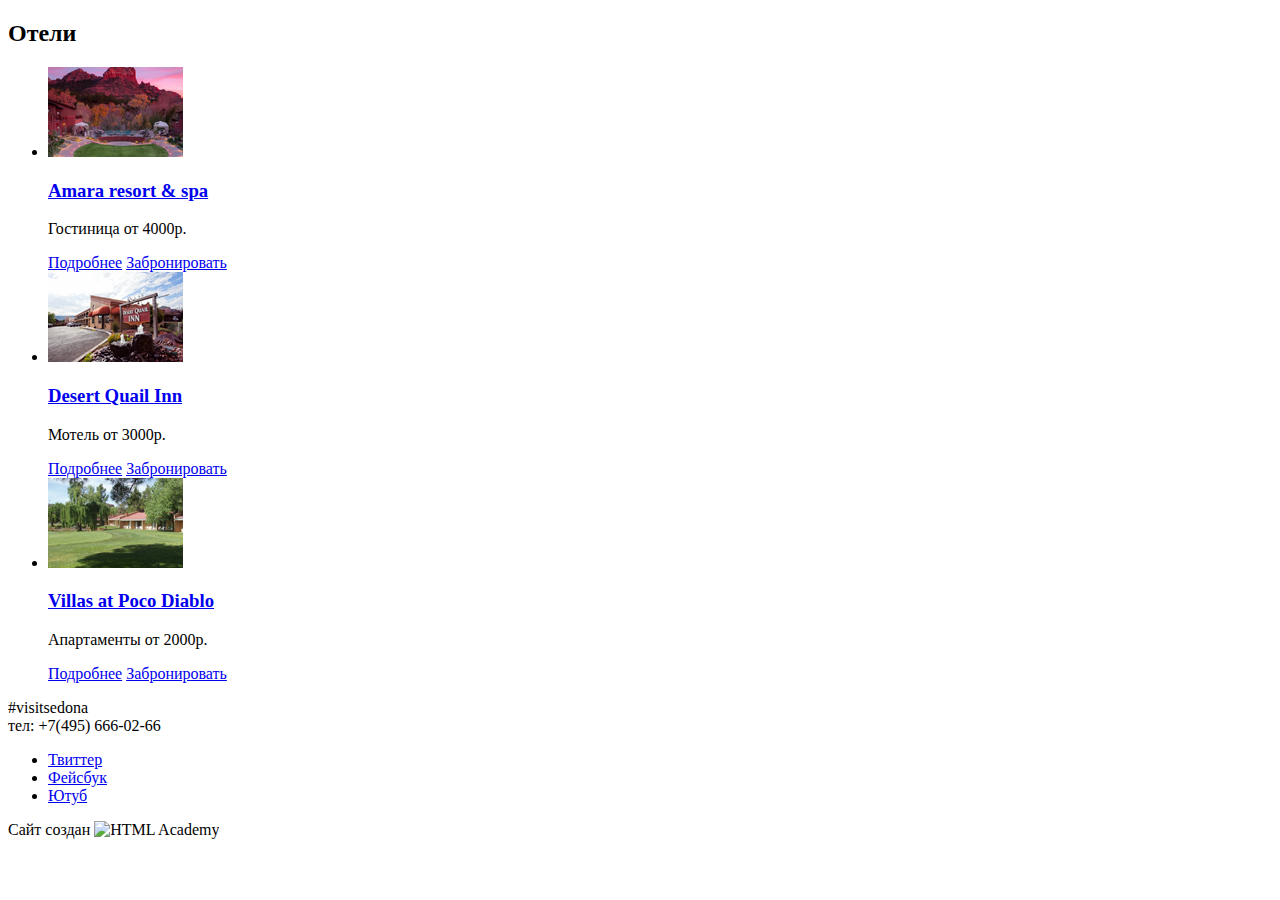
==== inner.html @ cbd48851 "Исправления" ====
<!DOCTYPE html>
<html lang="ru">
  <head>
    <meta charset="utf-8">
    <title>HTML Academy: Седона</title>
  </head>
  <body>
  <main>
   <section>
    <h2>Отели</h2>
    <ul>
     <li>
      <img src="img/amara-hotel.png" width="135" height="90" alt="Amara resort & spa">
      <h3><a href="#">Amara resort & spa</a></h3>
      <p>Гостиница от 4000<span>р.</span></p>
      <a href="#">Подробнее</a>
      <a href="#">Забронировать</a>
     </li>
     <li>
      <img src="img/desert-hotel.png" width="135" height="90" alt="Desert Quail Inn">
      <h3><a href="#">Desert Quail Inn</a></h3>
      <p>Мотель от 3000<span>р.</span></p>
      <a href="#">Подробнее</a>
      <a href="#">Забронировать</a>
     </li>
     <li>
      <img src="img/villas-hotel.png" width="135" height="90" alt="Villas at Poco Diablo">
      <h3><a href="#">Villas at Poco Diablo</a></h3>
      <p>Апартаменты от 2000<span>р.</span></p>
      <a href="#">Подробнее</a>
      <a href="#">Забронировать</a>
     </li>
    </ul>
   </section>
  </main>
  <footer>
  <section>
    <p>#visitsedona<br>
    тел: +7(495) 666-02-66
    </p>
   <ul>
    <li><a href="#">Твиттер</a></li>
    <li><a href="#">Фейсбук</a></li>
    <li><a href="#">Ютуб</a></li>
   </ul>
    <p>Сайт создан
    <a>
      <img src="img/svg-sedona/logo-htmlacademy.svg" width="115" height="41" alt="HTML Academy">
    </a>
    </p>
   </section>
 </footer>
 </body>
 </html>
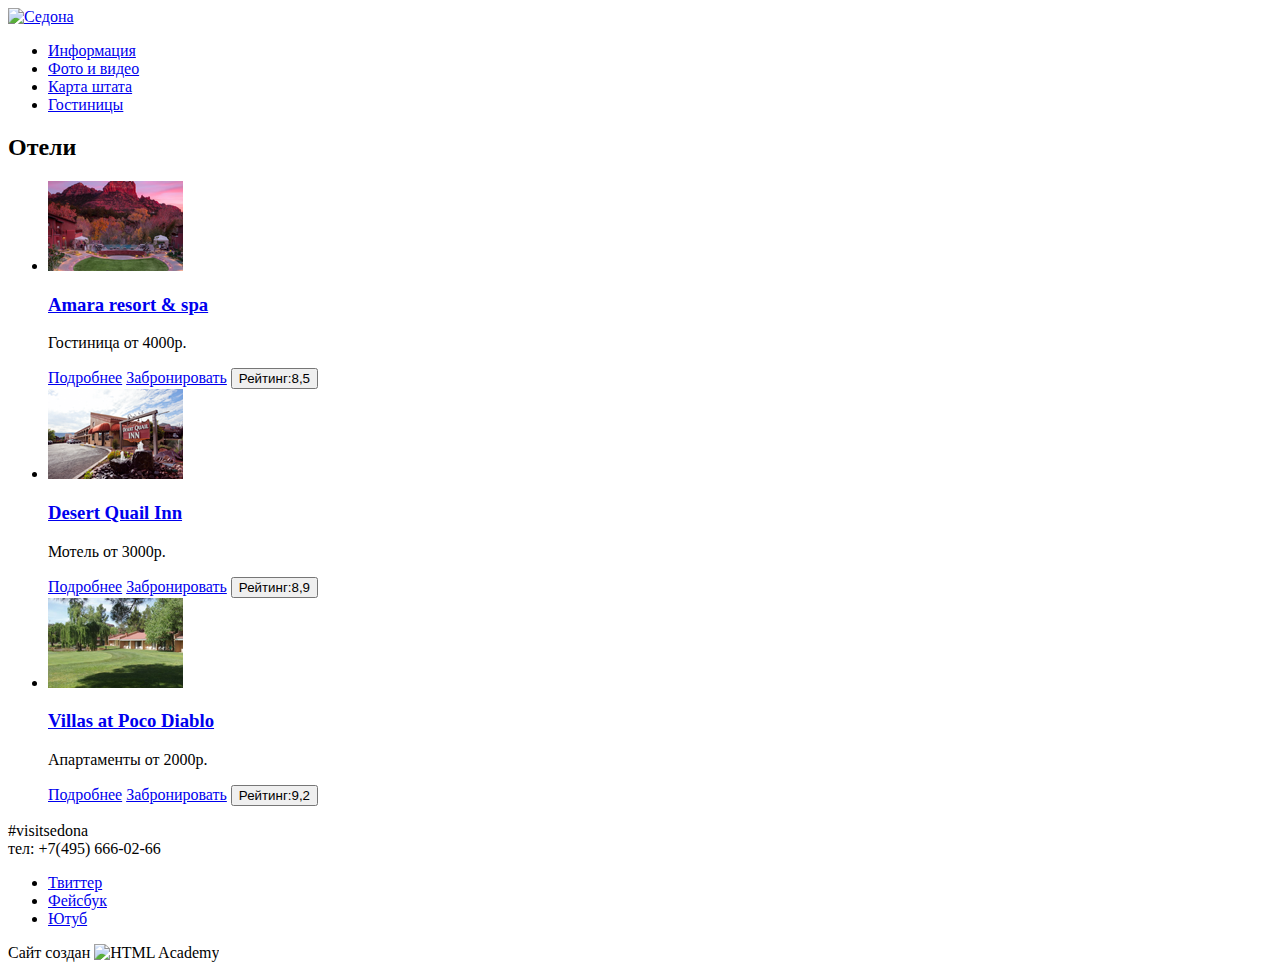
==== commit 99b84483: "Доступность и формы" ====
--- a/inner.html
+++ b/inner.html
@@ -5,50 +5,66 @@
     <title>HTML Academy: Седона</title>
   </head>
   <body>
+    <header class="main-header">
+     <nav class="main-nav">
+      <a class="logo" href="#">
+       <img src="img/svg-sedona/logo-sedona.svg" width="138" height="70" alt="Седона">
+      </a>
+      <ul class="site-navigation">
+        <li class="site-navigation-item"><a href="info.html">Информация</a></li>
+        <li class="site-navigation-item"><a href="photos.html">Фото и видео</a></li>
+        <li class="site-navigation-item"><a href="map.html">Карта штата</a></li>
+        <li class="site-navigation-item"><a href="hotels.html">Гостиницы</a></li>
+      </ul>
+     </nav>
+    </header>
   <main>
    <section>
-    <h2>Отели</h2>
+    <h2 class="visually-hidden">Отели</h2>
     <ul>
      <li>
       <img src="img/amara-hotel.png" width="135" height="90" alt="Amara resort & spa">
-      <h3><a href="#">Amara resort & spa</a></h3>
+      <h3><a href="info.html">Amara resort & spa</a></h3>
       <p>Гостиница от 4000<span>р.</span></p>
-      <a href="#">Подробнее</a>
-      <a href="#">Забронировать</a>
+      <a href="info.html">Подробнее</a>
+      <a href="info.html">Забронировать</a>
+      <button type="button">Рейтинг:8,5</button>
      </li>
      <li>
       <img src="img/desert-hotel.png" width="135" height="90" alt="Desert Quail Inn">
-      <h3><a href="#">Desert Quail Inn</a></h3>
+      <h3><a href="info.html">Desert Quail Inn</a></h3>
       <p>Мотель от 3000<span>р.</span></p>
-      <a href="#">Подробнее</a>
-      <a href="#">Забронировать</a>
+      <a href="info.html">Подробнее</a>
+      <a href="info.html">Забронировать</a>
+      <button type="button">Рейтинг:8,9</button>
      </li>
      <li>
       <img src="img/villas-hotel.png" width="135" height="90" alt="Villas at Poco Diablo">
-      <h3><a href="#">Villas at Poco Diablo</a></h3>
+      <h3><a href="info.html">Villas at Poco Diablo</a></h3>
       <p>Апартаменты от 2000<span>р.</span></p>
-      <a href="#">Подробнее</a>
-      <a href="#">Забронировать</a>
+      <a href="info.html">Подробнее</a>
+      <a href="info.html">Забронировать</a>
+      <button type="button">Рейтинг:9,2</button>
      </li>
     </ul>
    </section>
   </main>
-  <footer>
-  <section>
-    <p>#visitsedona<br>
-    тел: +7(495) 666-02-66
-    </p>
-   <ul>
-    <li><a href="#">Твиттер</a></li>
-    <li><a href="#">Фейсбук</a></li>
-    <li><a href="#">Ютуб</a></li>
-   </ul>
-    <p>Сайт создан
-    <a>
-      <img src="img/svg-sedona/logo-htmlacademy.svg" width="115" height="41" alt="HTML Academy">
-    </a>
-    </p>
-   </section>
- </footer>
+  <footer class="main-footer">
+    <section class="main-info">
+      <p class="contacts">#visitsedona<br>
+      тел: +7(495) 666-02-66
+      </p>
+     <ul class="social-list">
+       <li class="social-list-item"><a href="#">Твиттер</a></li>
+       <li class="social-list-item"><a href="#">Фейсбук</a></li>
+       <li class="social-list-item"><a href="#">Ютуб</a></li>
+     </ul>
+     <p>Сайт создан
+       <a class="logo">
+         <img src="img/svg-sedona/logo-htmlacademy.svg" width="115" height="41" alt="HTML Academy">
+       </a>
+     </p>
+    </section>
+  </footer>
  </body>
- </html>
+</html>
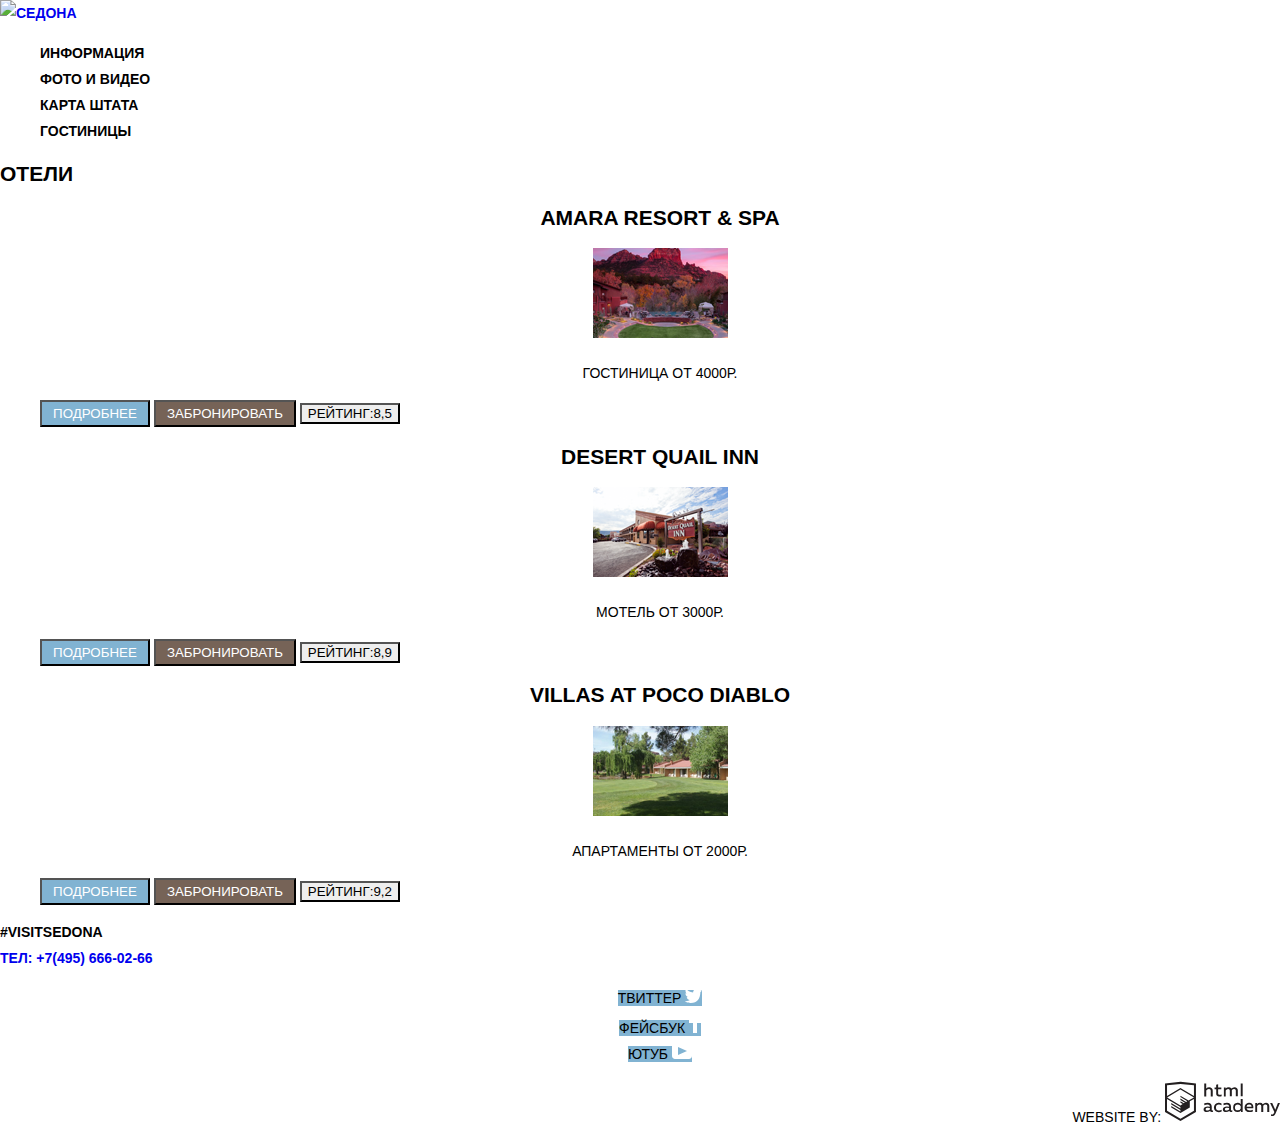
==== commit e10cc180: "Базовая стилизация" ====
--- a/inner.html
+++ b/inner.html
@@ -3,11 +3,14 @@
   <head>
     <meta charset="utf-8">
     <title>HTML Academy: Седона</title>
+    <link rel="stylesheet" href="https://fonts.google.com/specimen/PT+Sans?query=pt+sans+">
+    <link href="normalize.css" rel="stylesheet">
+    <link href="style.css" rel="stylesheet">
   </head>
-  <body>
+  <body class="page-body inner-page">
     <header class="main-header">
-     <nav class="main-nav">
-      <a class="logo" href="#">
+     <nav class="main-navigation">
+      <a class="main-header-logo" href="#">
        <img src="img/svg-sedona/logo-sedona.svg" width="138" height="70" alt="Седона">
       </a>
       <ul class="site-navigation">
@@ -19,49 +22,84 @@
      </nav>
     </header>
   <main>
-   <section>
-    <h2 class="visually-hidden">Отели</h2>
-    <ul>
-     <li>
-      <img src="img/amara-hotel.png" width="135" height="90" alt="Amara resort & spa">
-      <h3><a href="info.html">Amara resort & spa</a></h3>
-      <p>Гостиница от 4000<span>р.</span></p>
-      <a href="info.html">Подробнее</a>
-      <a href="info.html">Забронировать</a>
-      <button type="button">Рейтинг:8,5</button>
-     </li>
-     <li>
-      <img src="img/desert-hotel.png" width="135" height="90" alt="Desert Quail Inn">
-      <h3><a href="info.html">Desert Quail Inn</a></h3>
-      <p>Мотель от 3000<span>р.</span></p>
-      <a href="info.html">Подробнее</a>
-      <a href="info.html">Забронировать</a>
-      <button type="button">Рейтинг:8,9</button>
-     </li>
-     <li>
-      <img src="img/villas-hotel.png" width="135" height="90" alt="Villas at Poco Diablo">
-      <h3><a href="info.html">Villas at Poco Diablo</a></h3>
-      <p>Апартаменты от 2000<span>р.</span></p>
-      <a href="info.html">Подробнее</a>
-      <a href="info.html">Забронировать</a>
-      <button type="button">Рейтинг:9,2</button>
-     </li>
-    </ul>
-   </section>
+    <section class="hotel">
+      <h2 class="visually-hidden">Отели</h2>
+       <ul class="hotel-list">
+      <li class="hotel-item">
+       <a href="info.html">
+       <h3>
+         <span class="hotel-name">Amara resort & spa</span>
+       </h3>
+        <p class="hotel-item-image">
+         <img src="img/amara-hotel.png" width="135" height="90" alt="Amara resort & spa">
+        </p>
+       </a>
+       <p class="hotel-item-price">Гостиница от 4000<span>р.</span></p>
+        <button class="button-blue" type="button">Подробнее</button>
+        <button class="button-brown" type="button">Забронировать</button>
+        <button class="button-rating" type="button">Рейтинг:8,5</button>
+      </li>
+      <li class="hotel-item">
+       <a href="info.html">
+       <h3>
+         <span class="hotel-name">Desert Quail Inn</span>
+       </h3>
+         <p class="hotel-item-image">
+         <img src="img/desert-hotel.png" width="135" height="90" alt="Desert Quail Inn">
+       </p>
+       </a>
+       <p class="hotel-item-price">Мотель от 3000<span>р.</span></p>
+        <button class="button-blue" type="button">Подробнее</button>
+        <button class="button-brown" type="button">Забронировать</button>
+        <button class="button-rating" type="button">Рейтинг:8,9</button>
+      </li>
+      <li class="hotel-item">
+        <a href="info.html">
+          <h3>
+           <span class="hotel-name">Villas at Poco Diablo</span>
+          </h3>
+         <p class="hotel-item-image">
+       <img src="img/villas-hotel.png" width="135" height="90" alt="Villas at Poco Diablo">
+       </p>
+       </a>
+       <p class="hotel-item-price">Апартаменты от 2000<span>р.</span></p>
+        <button class="button-blue" type="button">Подробнее</button>
+        <button class="button-brown" type="button">Забронировать</button>
+        <button class="button-rating" type="button">Рейтинг:9,2</button>
+      </li>
+     </ul>
+    </section>
   </main>
   <footer class="main-footer">
     <section class="main-info">
       <p class="contacts">#visitsedona<br>
-      тел: +7(495) 666-02-66
-      </p>
-     <ul class="social-list">
-       <li class="social-list-item"><a href="#">Твиттер</a></li>
-       <li class="social-list-item"><a href="#">Фейсбук</a></li>
-       <li class="social-list-item"><a href="#">Ютуб</a></li>
+      <a href="tel:+74956660266">тел: +7(495) 666-02-66</a>
+    </p>
+    <section class="footer-social">
+     <ul>
+       <li>
+         <a class="social-button" href="#">
+         <span class="visually-hidden">Твиттер</span>
+          <svg class="icon" xmlns="http://www.w3.org/2000/svg" xmlns:xlink="http://www.w3.org/1999/xlink" width="17" height="15" viewBox="0 0 17 15"><path fill="#FFF" d="M10.95.144c1.685-.496 2.984.27 3.577 1.179.673-.231 1.331-.481 2.011-.708a2.345 2.345 0 0 1-.857 1.768c.685.17 1.304-.491 1.304-.491-.169 1-1.006 1.788-1.563 2.024-.231 6.75-3.175 11.217-10.077 11.082h-.446c-.41 0-4.164-.46-4.898-1.887 2.271.196 3.893-.422 4.693-1.177-.96-.3-2.679-.477-2.979-2.95.349.106.564.228 1.19.119C1.705 8.247.374 7.53.448 5.33c.285.328 1.067.536 1.34.472C1.085 5.561-.182 2.442.894.85c1.818 1.854 3.735 3.606 7.152 3.773C8.254 2.33 9.183.793 10.95.144z"/></svg>
+         </a>
+       </li>
+       <li>
+         <a class="social-button" href="#">
+         <span class="visually-hidden">Фейсбук</span>
+          <svg class="icon" xmlns="http://www.w3.org/2000/svg" width="12" height="22" viewBox="0 0 12 22"><path fill="#FFF" d="M12 4V0H8a4 4 0 0 0-4 4v4H0v4h4v10h4V12h4V8H8V4h4z"/></svg>
+         </a>
+       </li>
+       <li>
+         <a class="social-button" href="#">
+         <span class="visually-hidden">Ютуб</span>
+           <svg class="icon" xmlns="http://www.w3.org/2000/svg" xmlns:xlink="http://www.w3.org/1999/xlink" width="20" height="16" viewBox="0 0 20 16"><path fill="#FFF" d="M17 0H3C1.35 0 0 1.35 0 3v10c0 1.65 1.35 3 3 3h14c1.65 0 3-1.35 3-3V3c0-1.65-1.35-3-3-3zM6.027 11.998V4.002L15.014 8l-8.987 3.998z"/></svg>
+         </a>
+       </li>
      </ul>
-     <p>Сайт создан
-       <a class="logo">
-         <img src="img/svg-sedona/logo-htmlacademy.svg" width="115" height="41" alt="HTML Academy">
+    </section>
+     <p class="logo">Website by:
+       <a class="logo" href="#">
+         <svg id="Layer_1" data-name="Layer 1" xmlns="http://www.w3.org/2000/svg" width="115" height="41"  viewBox="0 0 108.08 36.85"><title>logo-htmlacademy-small1</title><path d="M44.61,26.88a2,2,0,0,0,.55-0.1v1.33a3.25,3.25,0,0,1-1.18.21,1.67,1.67,0,0,1-1.67-1,4.84,4.84,0,0,1-3.14,1.08c-1.51,0-2.91-.83-2.91-2.55,0-2.13,2-2.79,3.71-2.79a11.08,11.08,0,0,1,2.17.25v-0.3c0-1-.76-1.77-2.19-1.77a7.42,7.42,0,0,0-3,.64v-1.7a10.21,10.21,0,0,1,3.19-.55c2.36,0,3.81,1.12,3.81,3.65v3a0.54,0.54,0,0,0,.49.59h0.17Zm-6.44-1.13A1.35,1.35,0,0,0,39.63,27h0.11a3.39,3.39,0,0,0,2.41-1V24.58a9.72,9.72,0,0,0-1.81-.21c-1,0-2.16.33-2.16,1.38h0Zm12.36-6.11a5,5,0,0,1,2.57.64V22a4.08,4.08,0,0,0-2.3-.7,2.75,2.75,0,1,0,0,5.49,5,5,0,0,0,2.43-.64v1.71a6.27,6.27,0,0,1-2.76.57A4.21,4.21,0,0,1,46,24.51q0-.21,0-0.41a4.32,4.32,0,0,1,4.18-4.46h0.38Zm12.17,7.24a2,2,0,0,0,.55-0.1v1.33a3.25,3.25,0,0,1-1.18.21,1.67,1.67,0,0,1-1.67-1,4.84,4.84,0,0,1-3.14,1.08c-1.51,0-2.91-.83-2.91-2.55,0-2.13,2-2.79,3.71-2.79a11.08,11.08,0,0,1,2.17.25v-0.3c0-1-.76-1.77-2.19-1.77a7.42,7.42,0,0,0-3,.64v-1.7a10.21,10.21,0,0,1,3.19-.55c2.36,0,3.81,1.12,3.81,3.65v3a0.54,0.54,0,0,0,.49.59h0.17Zm-6.44-1.13A1.35,1.35,0,0,0,57.73,27h0.11a3.39,3.39,0,0,0,2.41-1V24.58a9.72,9.72,0,0,0-1.81-.21c-1.06,0-2.16.33-2.16,1.38h0ZM73,16V28.2H71.35V26.88a3.88,3.88,0,0,1-3.19,1.54,4.4,4.4,0,0,1,0-8.78,3.81,3.81,0,0,1,3,1.3V16H73Zm-4.53,5.22a2.76,2.76,0,1,0,0,5.52A2.86,2.86,0,0,0,71.15,25V23A2.91,2.91,0,0,0,68.49,21.27ZM79,19.64c3.31,0,4.46,2.68,3.92,5.09H76.7c0.21,1.5,1.67,2.11,3.19,2.11a6.11,6.11,0,0,0,2.64-.59v1.6a7.14,7.14,0,0,1-3,.57C77,28.42,74.78,27,74.78,24a4.18,4.18,0,0,1,4-4.39H79Zm0.09,1.54a2.28,2.28,0,0,0-2.44,2.1v0.06H81.3A2,2,0,0,0,79.13,21.18Zm5.73,7V19.87h1.65v1a3.81,3.81,0,0,1,2.78-1.27A2.86,2.86,0,0,1,91.89,21a4.12,4.12,0,0,1,2.91-1.33A3.06,3.06,0,0,1,98,23V28.2h-1.9V23.05a1.59,1.59,0,0,0-1.42-1.75H94.42a2.8,2.8,0,0,0-2.07,1.12V28.2h-1.9V23.05A1.59,1.59,0,0,0,89,21.31H88.8a3,3,0,0,0-2.21,1.29v5.63H84.86Zm21.31-8.33h1.9l-3.91,9.46c-0.9,2.17-2.09,2.86-3.35,2.86a4.76,4.76,0,0,1-1.1-.14V30.46a2.86,2.86,0,0,0,.85.12c0.9,0,1.58-.64,2.07-1.9l0.17-.42-4-8.4h2l2.86,6.29ZM38.73,1.46V6.22a3.81,3.81,0,0,1,2.7-1.14,3.25,3.25,0,0,1,3.44,3.4v5.15H43V8.72a1.81,1.81,0,0,0-1.61-2h-0.3a2.93,2.93,0,0,0-2.32,1.39v5.52h-1.9V1.46h1.9ZM49.94,2.31v3h3V6.91h-3v3.81c0,1.1.5,1.46,1.58,1.46a4.49,4.49,0,0,0,1.69-.33v1.6A6.8,6.8,0,0,1,51,13.8a2.55,2.55,0,0,1-2.86-2.74V6.89H46.58V5.26h1.5V2.74Zm5.4,11.31V5.28H57v1A3.81,3.81,0,0,1,59.77,5a2.86,2.86,0,0,1,2.6,1.33A4.12,4.12,0,0,1,65.28,5,3.06,3.06,0,0,1,68.44,8.4v5.21h-1.9V8.46a1.59,1.59,0,0,0-1.42-1.75H64.89a2.8,2.8,0,0,0-2.07,1.12v5.78h-1.9V8.46A1.59,1.59,0,0,0,59.5,6.71H59.27A3,3,0,0,0,57.06,8v5.63H55.34ZM71.17,1.45H73V13.6H71.17V1.45ZM14.71,0H14.55L0,1.54V28.21l14.55,8.66,14.55-8.66V1.54Zm12.5,27.1L14.55,34.64,1.9,27.12V16.18l12.59,7.5V25L5.86,19.9v1.31l8.68,5.21v1.39L5.87,22.65V24l8.68,5.21,8.75-5.24V18.31L27.2,16V27.12Zm0-12.53-3.48,2-1.6,1L14.51,13v1.31L21,18.23H21l-0.14.09-1,.54-5.37-3.2V17l4.24,2.52-1,.67-3.2-1.9v1.31l2.1,1.24L14.5,22.1,2,14.65,14.51,7.11Zm0-1.32L14.49,5.76,1.91,13.25v-10L14.56,1.92,27.21,3.25v10h0Z" transform="translate(0 -0.02)" fill="#231f20"/></svg>
        </a>
      </p>
     </section>
--- a/style.css
+++ b/style.css
@@ -0,0 +1,241 @@
+/* Variables */
+
+:root {
+  --basic-black: #000000;
+  --basic-brown: #766357;
+  --basic-extra-dark:#888888;
+  --basic-grey: #EEEEEE;
+  --basic-light-grey: #F2F2F2;
+  --basic-blue: #669EC0;
+  --basic-light-blue: #81B3D2;
+  --basic-white: #ffffff;
+  #669EC0;
+}
+
+/* Global */
+
+body{
+ min-width: 1220px;
+ margin: 0;
+ padding: 0;
+ font-family: "PT Sans", Arial, sans-serif;
+ font-size: 14px;
+ line-height: 26px;
+ font-weight: normal;
+ color: var(--basic-black);
+ text-transform: uppercase;
+ background-color: var(--basic-white);
+ background-image: url("../img/bg.jpg");
+ background-position: top center;
+ background-repeat: no-repeat;
+}
+
+a {
+ text-decoration: none;
+}
+
+img {
+  max-width: 100%;
+  height: auto;
+}
+
+/* Inner-page */
+
+.inner-page .main-header {
+  background-color: var(--basic-grey);
+  background-color: var(--basic-white);
+}
+
+/* Main navigation */
+
+.main-navigation {
+  font-size: 14px;
+  line-height: 26px;
+  color: var(--basic-black);
+  background-color: transparent;
+  font-weight: bold;
+
+}
+
+.main-navigation-wrapper {
+  background-color: var(--basic-white);
+}
+
+.site-navigation {
+  list-style: none;
+}
+
+
+.site-navigation-current a:not([href]) {
+  background-color: var(--basic-white);
+}
+
+.site-navigation a {
+  color: var(--basic-black);
+}
+
+.site-navigation a:hover,
+.site-navigation a:focus {
+  color: var(--basic-light-blue);
+}
+
+.name{
+  text-align: center;
+}
+
+p,
+h3 {
+  text-align: center;
+}
+
+/* Appointment */
+
+.description {
+  font-weight: bold;
+  font-size: 21px;
+  line-height: 26px;
+}
+
+.form {
+  background-color: var(--basic-white);
+
+}
+.search-hotel {
+  font-size: 21px;
+  color: var(--basic-white);
+  background-color: var(--basic-brown);
+  line-height: 26px;
+}
+
+.question {
+  font-weight: bold;
+  font-size: 30px;
+  line-height: 24px;
+}
+
+.appointment-info {
+  font-weight: normal;
+  font-size: 14px;
+  line-height: 24px;
+}
+
+.appointment-item {
+  font-weight: bold;
+}
+
+.appointment-item input {
+  font: inherit;
+  background-color: var(--basic-light-grey);
+}
+
+
+/* Button */
+
+.button {
+  width: 458px;
+  height: 58px;
+  font-weight: bold;
+  font-size: 21px;
+  text-align: center;
+  color: var(--basic-white);
+  vertical-align: middle;
+  text-transform: uppercase;
+  background-color: var(--basic-light-blue);
+  border: none;
+}
+
+.button:hover,
+.button:focus,
+.button:active {
+  background-color: var(--basic-blue);
+}
+
+/* Hotel */
+
+.hotel-list {
+  list-style: none;
+}
+
+.hotel-item {
+  background-color: var(--basic-white);
+}
+
+.hotel-item a {
+  color: var(--basic-black);
+}
+.hotel-name {
+  text-align;
+  font-weight: bold;
+  font-size: 21px;
+  line-height: 26px;
+}
+
+.hotel-item-price {
+  text-align: center;
+}
+/* Button */
+
+.button-blue {
+  color: var(--basic-white);
+  width: 110px;
+  height: 27px;
+  text-transform: uppercase;
+  background-color: var(--basic-light-blue);
+}
+
+.button-blue:hover,
+.button-blue:focus,
+.button-blue:active {
+  background-color: var(--basic-blue);
+}
+
+.button-brown {
+  color: var(--basic-white);
+  width: 142px;
+  height: 27px;
+  text-transform: uppercase;
+  background-color: var(--basic-brown);
+}
+
+.button-brown:hover,
+.button-brown:focus,
+.button-brown:active {
+  background-color: var(--basic-middle-brown);
+}
+
+.button-rating {
+  font-weight: normal;
+  text-transform: uppercase;
+  background-color: var(--basic-grey);
+}
+
+/* Main-footer */
+
+.main-footer {
+  color: var(--basic-black);
+  background-color: var(--basic-ligt-blue);
+
+}
+.contacts{
+  font-weight: bold;
+  text-align: left;
+}
+
+/* Social */
+
+.footer-social {
+  text-align: center;
+}
+
+.footer-social ul {
+  list-style: none;
+}
+
+.social-button {
+  color: inherit;
+  background-color: var(--basic-light-blue);
+}
+
+.logo{
+  text-align: right;
+}
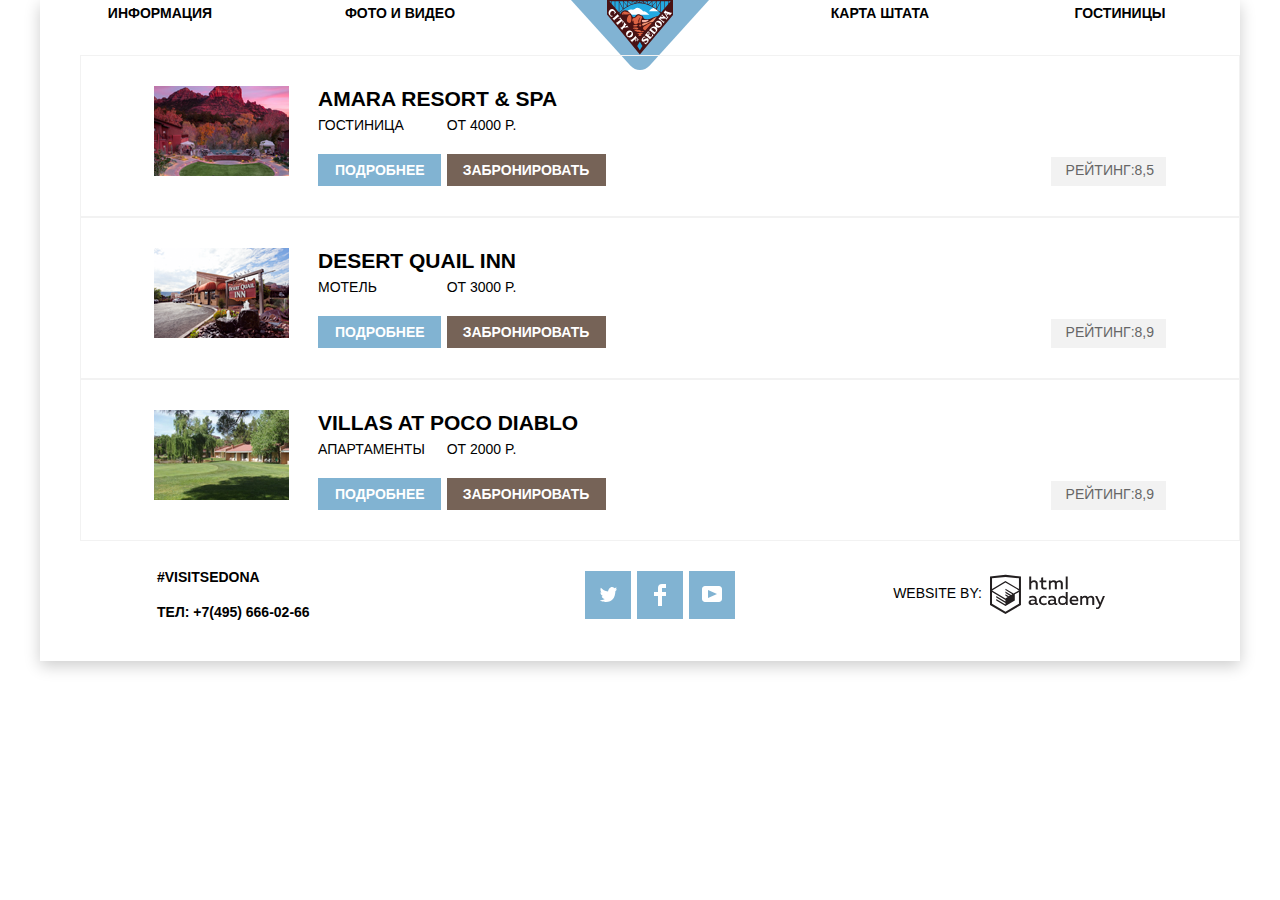
==== commit f01a7ca1: "Сетки" ====
--- a/inner.html
+++ b/inner.html
@@ -4,18 +4,31 @@
     <meta charset="utf-8">
     <title>HTML Academy: Седона</title>
     <link rel="stylesheet" href="https://fonts.google.com/specimen/PT+Sans?query=pt+sans+">
-    <link href="normalize.css" rel="stylesheet">
-    <link href="style.css" rel="stylesheet">
+    <link href="css/normalize.css" rel="stylesheet">
+    <link href="css/style.css" rel="stylesheet">
   </head>
   <body class="page-body inner-page">
+    <div class="container">
     <header class="main-header">
      <nav class="main-navigation">
-      <a class="main-header-logo" href="#">
-       <img src="img/svg-sedona/logo-sedona.svg" width="138" height="70" alt="Седона">
-      </a>
       <ul class="site-navigation">
         <li class="site-navigation-item"><a href="info.html">Информация</a></li>
         <li class="site-navigation-item"><a href="photos.html">Фото и видео</a></li>
+        <li class="site-navigation-item">
+       <a class="main-header-logo" href="#">
+      <svg viewBox="0 0 138 70" xmlns="http://www.w3.org/2000/svg" width="138" height="70">
+  <path d="M138 0H0l59.51 65.68c5.22 5.761 13.76 5.761 18.98 0z" fill="#81b3d3"/>
+  <path d="M36.687.457l32.148 37.879 32.02-37.65z" fill="#23a9e1"/>
+  <path d="M61.1 14.719h17.32c-1.29-.8-4.355-4.582-6.043-3.176-.137.115-4.871-5.744-7.982-2.921-2.713 2.466-3.973-.323-7.048 1.63-3.505 2.318 2.026 3.684 3.753 4.467m26.73-3.478l-9.86.054c3.896-4.5 5.647-4.018 9.86-.054" fill="#fff"/>
+  <path d="M97.622 3.588V1.154h2.08zm-49.245 9.41l.09.083c.024-.024 2.327-2.511 5.983-4.964 3.367-2.259 8.592-4.944 14.383-4.912 5.778.028 11.077 2.722 14.506 4.977 3.665 2.41 6.027 4.84 6.132 4.95l-2.515 2.945c-4.488.616-7.702 3.945-12.077 3.217-2.205-.366-2.271-1.632-2.902-2.893-.484-.969-1.256-.846-2.263-1.24-.937-.366-1.479-1.128-3.351-.688-1.642.385-1.822 2.933-3.865 2.787-1.096-.079-1.175-1.621-2.755-3.596-4.09-4.915-7.892-4.235-10.547.308l19.638 23.33zM40.011 1.153V3.06l-1.604-1.906zm53.876 0h3.227v3.03L93.887 7.96zM89.832 12.61V1.154h3.546v7.404l-3.5 4.098a.966.966 0 0 0-.046-.046m-.508-10.389v9.894a41.051 41.051 0 0 0-3.557-2.986zm-4.165-.358v6.819c-.463-.334-.95-.673-1.465-1.012-.664-.438-1.4-.892-2.194-1.34zm-4.312-.133v4.24a32.83 32.83 0 0 0-3.12-1.474zm.508-.576h3.727l-3.727 4.55zm4.312 0H89.3l-3.634 7.06zm-8.797 0h3.86L77.2 4.282c-.109-.042-.221-.081-.331-.122V1.154zm-.509.417v2.403a25.927 25.927 0 0 0-3.1-.887zm-4.203.042v1.26a21.458 21.458 0 0 0-2.179-.252zm-6.766-.039l2.248 1.042c-.762.043-1.512.13-2.248.253zm-4.12-.003l3.065 1.498c-1.06.229-2.083.528-3.066.875zm3.61 1.2l-3.304-1.617h3.305zm3.566-.342l-2.754-1.275h2.754zm.609-1.275h2.881l-2.881 1.334zm3.759 0h3.24l-3.24 1.584zM60.405 4.265l-3.51-3.11h3.869V4.13l-.359.135m-3.618-2.527l3.093 2.741a31.493 31.493 0 0 0-3.093 1.489zm-4.312.128l3.64 4.48a35.89 35.89 0 0 0-3.64 2.41zm-4.165.358l3.586 6.974a37.772 37.772 0 0 0-3.586 3.151zm3.656 6l-3.634-7.07h3.634zm4.312-2.485l-3.726-4.585h3.726zM43.747 7.497L40.52 3.664v-2.51h3.227zm.508-6.343H47.8v11.16l-3.546-4.212zm24.8-1.153H36v14.582L68.836 54.52l.22-.275L102 15.04V0z" fill="#491213"/>
+  <path d="M66.227 46.026l2.61-4.22 2.598 4.22-2.598 4.23z" fill="#23a9e1"/>
+  <path d="M74.218 30.556c-3.433-2.02-2.564-3.523.23-4.925 1.462-.734 4.754-3.38 6.133-2.499l-6.363 7.424m-2.334 2.517c-2.046-.095-4.33-.365-6.262.055 1.207.302 4.151 1.165 1.41 1.894.983 1.407 2.578 1.317 3.624.082-.425-.209-.655-.466-1.007-.686 1.085-.196 2.1-.822 2.235-1.345m1.235-1.574c-.933-.796-1.877-.84-2.746 0-1.165-2.137-5.4-1.421-7.379-1.72 1.065 2.614 9.65 3.102 10.124 1.72m-6.773-2.151c-1.565-.485-6.84-.364-3.388-1.794 1.065-.441 6.593.063 3.388 1.794m1.912-3.03c-.477-1.077.365-2.36 1.74-1.428 1.199.813-.552 2.017-1.74 1.428m-2.836.091c-2.265.679-5.273-.784-1.63-1.52 2.261-.456 4.666.506 1.63 1.52.091-.027-.084.028 0 0m-2.665-6.234c-.545 1.624-1.533 1.927-1.423-.045.126-2.274 1.609-1.729 3.2-2.6 1.324-.726 2.038-3.385 4.31-1.795 1.014.71 2.176.116 2.5 1.19-.016-.054-2.95 6.692-1.318 6.692-3.22 0-1.8-3.845-.568-6.426-1.198.574-3.143 4.341-1.546 4.961-.831 1.095-3.372 2.561-4.696 1.492-1.006-.81-.447-2.158-.459-3.47m-3.963 2.811c-5.596-.046-1.813-8.648.091-8.128 2.19.696 1.944 8.194-.091 8.128m-6.17-8.146c-2.624-.109-1.526-2.567.257-3.121 1.695-.528 5.25 1.114 6.39 2.205-1.808.555-4.146.476-6.134.568-.146-2.026-.62-1.32-.512.348" fill="#dc6243"/>
+  <path d="M71.774 25.832c-2.908-2.987 4.342-2.712 5.51-3.763.85.284 6.99-5.377 8.485-5.025-1.074 1.26-3.388 5.282-5.047 5.282-1.275 0-2.565-.19-3.552.718-1.444 1.33-3.837 2.006-5.396 2.788" fill="#f49774"/>
+  <path d="M72.727 22.18c-1.592.856-3.098-2.536-.349-2.206 1.826.22 3.676-.154 5.42.147-1.251 1.487-3.056 2.306-5.071 2.059" fill="#f4b1a4"/>
+  <path d="M51.113 20.935c.333.401.578.834.523 1.374-.038.375-.607 1.006-.175 1.198l1.455-1.84c-.39-.098-3.482-3.796-3.532-4.201l-2.051 1.126c.106.429.84.003 1.203.03.538.038.926.363 1.268.747-1.12.94-3.85 3.257-4.138 3.305-.146.023-.706-.39-.714-.037-.004.17.553.659.659.786l1.447 1.722c.401-.183-.072-.475.133-.807.15-.243 3.181-2.77 3.922-3.403m-3.423-4.531c.287-.062.405.282.622-.036l-1.59-1.894c-.241-.287-.546-.595-.459.012.058.409-3.969 3.677-4.215 3.778-.31.128-.492-.27-.72.063.475.564.948 1.129 1.424 1.693.16.19.309.397.485.573.22.22.135-.437.145-.38-.06-.333.342-.616.555-.797 1.004-.884 3.505-2.979 3.753-3.012m-5.694-.595c-1.147.34-2.37-.107-2.731-1.326-.353-1.191.398-2.439 1.344-3.117.935-.67 2.33-.63 2.84.544.224.52.102 1.108-.061 1.625-.105.328-.388.649.035.836.56-.711 1.118-1.421 1.676-2.133-.684-.41-.985-1.092-1.493-1.684-.572-.696-1.34-1.35-2.26-1.483-1.864-.264-3.62 1.66-3.762 3.405-.089.946.242 1.849.808 2.597.487.645 1.213 1.054 1.581 1.788.17.062 1.756-.67 2.133-.815-.033-.072-.057-.178-.11-.237-.494.146 0 0 0 0m25.512 23.636c-.747-.499-2.613-3.044-2.969-3.468l-.213-.253c-.007-.01-.185.145-.16.124-.112.094.086.372-.034.56-.515.806-3.738 3.236-3.905 3.352-.36.25-.756-.103-.967.206.467.554 1.805 2.3 1.96 2.325.311.05.096-.53.136-.649.08-.24 1.71-1.588 2.304-2.084.218-.183.447.276.577.468.212.315.307.65.193 1.019-.075.24-.465.597-.162.762.402-.47 1.533-1.788 1.696-1.98.164-.19-.367-.023-.304-.056-.24.124-.466.153-.69-.018-.063-.047-.707-.702-.643-.757.28-.235.623-.625.984-.714.56-.138 1.027.984 1.11 1.382.078.375.067.77-.05 1.136-.08.251-.316.452.012.604l1.383-1.896a.463.463 0 0 1-.258-.063c-.083-.056.09.045 0 0m-9.227-8.921a3.35 3.35 0 0 0-1.977.793c-1.43 1.203-1.616 3.275-.492 4.753 1.292 1.702 3.374 1.895 5.059.694 1.43-1.205 1.612-3.282.5-4.766-.758-1.01-1.932-1.54-3.09-1.474zm1.19 1.386c.949-.108 1.503.799 1.099 1.768-.42.98-1.43 1.989-2.424 2.38-1.18.465-2.011-.537-1.531-1.657.422-.984 1.43-1.983 2.426-2.38.15-.059.294-.095.43-.11zm-2.783-4.63c.308.038.601.356.824.027l-1.447-1.712c-.386.174.03.356-.126.63-.158.277-1.662.507-2.062.578.146-.418.58-1.698.752-1.84.353-.29.573.28.832-.092l-1.78-2.112c-.2-.238-.362-.667-.636-.441.024-.02.003.955-.058 1.125-.056.153-.608 2.361-1.25 2.901-.32.27-1.453 1.256-1.755 1.362-.35.122-.535-.389-.792-.025l1.617 1.92c.082.096.391.56.498.58.339.06.04-.58.074-.706.098-.28 1.623-1.765 2.27-1.856.948-.133 2.077-.455 3.039-.34.22.027-.229-.028 0 0m24.239 6.77c.124.421.194.865.14 1.305-.07.566-.636 1.898-1.411 1.519-.76-.373-1.425-1.122-2.07-1.657.52-.608.978-1.135 1.853-.84.24.08.446-.024.194-.17-.263-.153-2.022-1.276-2.117-1.169-.175.202.343.564.143.957-.148.29-.396.54-.605.79-.467-.394-1.248-.813-.685-1.464.352-.428.811-.76 1.361-.87.368-.075 1.195.252 1.302-.146-.705-.34-1.41-.677-2.115-1.016.115.52-2.173 2.937-2.681 3.548-.074.088-.427.395-.431.517-.006.278.403.062.427.054.315-.116 4.424 3.317 4.526 3.552.065.182-.144.373-.02.475-.006-.006.148.14.165.12.253-.304 2.936-3.88 3.489-4.036a239.664 239.664 0 0 1-1.537-2.372c-.383.168-.013.616.072.903m-4 4.352c-1.348-.87-3.633.83-3.976.994-.675.319-1.162-.353-.812-.975.304-.54.904-.801 1.5-.837.18-.01.875.128.946.017.084-.131.148-.142.028-.224-.557-.375-1.112-.75-1.667-1.126-.115.685-.9 1.121-1.348 1.585-.534.555-.987 1.253-.987 2.05 0 .736.441 1.39 1.089 1.726.737.384 1.505.076 2.158-.331.407-.255.814-.556 1.249-.76.646-.303 1.495-.041 1.267.824-.183.696-.876 1.337-1.56 1.519-.4.106-.825.07-1.216-.059-.28-.091-.645-.476-.799-.072l2.26 1.647c.068-.493.34-.708.706-1.015.477-.419.933-.858 1.294-1.383.753-1.1 1-2.638-.132-3.58m17.617-28.065a.222.222 0 0 0-.088.072l-.79.95-.814.982c-.168.204-.349.296-.025.467.543-.272 3.518 4.768 3.252 5.492-.47.244-4.49-3.283-4.598-3.516-.033-.095.178-.662-.136-.613-.149.023-.484.583-.578.697l-.577.695c.216.315.336-.013.623.028.249.05 1.198.864 1.456 1.08-.47.017-1.743.086-1.905.074-.586.073-.275-.431-.66-.605l-1.478 1.795-.86 1.043c-.035.042-.03.02.031.072.215.177.068.109.37.004.328-.115 4.256 3.2 4.398 3.369.245.292-.1.633.268.793l1.168-1.418c.059-.072.091-.066.013-.13-.277-.228-.309.138-.65.1-.346-.057-2.855-2.186-3.828-2.992l5.322-.197c.195-.007.74.581.695.79-.052.244-.301.361.034.515.311-.374.64-.746.945-1.125l.148-.184a.478.478 0 0 0 .135-.172l.11-.137c.275-.314 1.169-1.303 1.062-1.396-.3-.26-.446.302-.844-.035-.226-.162-.793-1.16-.935-1.402-.172-.292.394-.583.625-.727.504-.313 2.107-.767 2.26.227.025.167-.177.357-.055.457.028.024.133.156.176.105l2.142-2.576c-.063-.053-.135-.147-.21-.176-.474.473-5.466-1.52-5.83-1.795-.166-.066-.192-.673-.372-.611zm-.225 2.553c.764.318 1.526.638 2.287.96-.23.064-.447.166-.648.293h-.002a3.71 3.71 0 0 0-.621.495l-1.016-1.748zm-6.588 7.753c-1.107-.076-2.23.41-3.023 1.317-1.235 1.5-1.112 3.678.393 4.945 1.518 1.25 3.68.932 4.916-.55 1.232-1.496 1.147-3.68-.385-4.934a3.302 3.302 0 0 0-1.9-.778zm-1.449 1.559c.622.038 1.31.414 1.742.703.78.521 2.214 1.687 1.477 2.738.048-.058.083-.097-.05.07a.162.162 0 0 1-.018.018c-.8.84-2.18.063-2.924-.474-.745-.538-2.022-1.668-1.207-2.664.257-.314.607-.414.98-.391zm-3.127 4.28c-1.214-.067-2.403.496-3.299 1.576-.642.771-1.282 1.544-1.922 2.316.228.332.495-.078.827.113.283.163 4.053 3.312 4.115 3.485.106.297-.165.356.094.568.111.093 2.944-3.405 3.203-4.02.448-1.139.091-2.387-.82-3.175.073.06.177.145-.042-.037-.69-.518-1.427-.787-2.156-.827zm-1.053 1.58c.095.003.184.016.266.037 1.422.363 3.384 2.115 2.129 3.628-.156.193-.029.035-.432.422-.198.19-4.179-3.034-4.02-3.209.475-.521 1.396-.904 2.057-.879z" fill="#fff"/>
+</svg>
+     </a>
+     </li>
         <li class="site-navigation-item"><a href="map.html">Карта штата</a></li>
         <li class="site-navigation-item"><a href="hotels.html">Гостиницы</a></li>
       </ul>
@@ -26,83 +39,124 @@
       <h2 class="visually-hidden">Отели</h2>
        <ul class="hotel-list">
       <li class="hotel-item">
-       <a href="info.html">
-       <h3>
-         <span class="hotel-name">Amara resort & spa</span>
-       </h3>
-        <p class="hotel-item-image">
-         <img src="img/amara-hotel.png" width="135" height="90" alt="Amara resort & spa">
-        </p>
+      <div class="hotel-item-image">
+      <img src="img/amara-hotel.png" width="135" height="90" alt="Amara resort & spa">
+    </div>
+     <div class="info-hotel">
+       <div class="hotel-name">
+       <a href="info.html" arial-label="Отель Амара резорт и спа">
+       <h3>Amara resort & spa</h3>
        </a>
-       <p class="hotel-item-price">Гостиница от 4000<span>р.</span></p>
-        <button class="button-blue" type="button">Подробнее</button>
-        <button class="button-brown" type="button">Забронировать</button>
-        <button class="button-rating" type="button">Рейтинг:8,5</button>
+     </div>
+     <div class="block-info">
+       <div class="left-info">
+         <p>Гостиница</p>
+         <a href="#" class="button-blue">Подробнее</a>
+      </div>
+      <div class="right-info">
+        <span>от 4000 P.</span>
+        <a href="#" class="button-brown">Забронировать</a>
+      </div>
+    </div>
+  </div>
+        <div class="rating">
+        <div class="star-four"></div>
+         <p>Рейтинг:8,5</p>
+       </div>
       </li>
       <li class="hotel-item">
-       <a href="info.html">
-       <h3>
-         <span class="hotel-name">Desert Quail Inn</span>
-       </h3>
-         <p class="hotel-item-image">
-         <img src="img/desert-hotel.png" width="135" height="90" alt="Desert Quail Inn">
-       </p>
+        <div class="hotel-item-image">
+          <img src="img/desert-hotel.png" width="135" height="90" alt="Desert Quail Inn">
+        </div>
+        <div class="info-hotel">
+        <div class="hotel-name">
+        <a href="info.html" arial-label="Пустыня">
+        <h3>Desert Quail Inn</h3>
        </a>
-       <p class="hotel-item-price">Мотель от 3000<span>р.</span></p>
-        <button class="button-blue" type="button">Подробнее</button>
-        <button class="button-brown" type="button">Забронировать</button>
-        <button class="button-rating" type="button">Рейтинг:8,9</button>
+       </div>
+       <div class="block-info">
+       <div class="left-info">
+         <p>Мотель</p>
+         <a href="#" class="button-blue">Подробнее</a>
+      </div>
+      <div class="right-info">
+        <span>от 3000 P.</span>
+        <a href="#" class="button-brown">Забронировать</a>
+      </div>
+    </div>
+  </div>
+        <div class="rating">
+        <div class="star-three"></div>
+         <p>Рейтинг:8,9</p>
+       </div>
       </li>
       <li class="hotel-item">
-        <a href="info.html">
-          <h3>
-           <span class="hotel-name">Villas at Poco Diablo</span>
-          </h3>
-         <p class="hotel-item-image">
-       <img src="img/villas-hotel.png" width="135" height="90" alt="Villas at Poco Diablo">
-       </p>
-       </a>
-       <p class="hotel-item-price">Апартаменты от 2000<span>р.</span></p>
-        <button class="button-blue" type="button">Подробнее</button>
-        <button class="button-brown" type="button">Забронировать</button>
-        <button class="button-rating" type="button">Рейтинг:9,2</button>
+       <div class="hotel-item-image">
+         <img src="img/villas-hotel.png" width="135" height="90" alt="Villas at Poco Diablo">
+       </div>
+          <div class="info-hotel">
+          <div class="hotel-name">
+         <a href="info.html" arial-label="Вилла">
+          <h3>Villas at Poco Diablo</h3>
+        </a>
+      </div>
+      <div class="block-info">
+      <div class="left-info">
+         <p>Апартаменты</p>
+         <a href="#" class="button-blue">Подробнее</a>
+       </div>
+       <div class="right-info">
+        <span>от 2000 P.</span>
+        <a href="#" class="button-brown">Забронировать</a>
+      </div>
+    </div>
+  </div>
+       <div class="rating">
+        <div class="star-two"></div>
+        <p>Рейтинг:8,9</p>
+      </div>
       </li>
      </ul>
     </section>
   </main>
-  <footer class="main-footer">
-    <section class="main-info">
-      <p class="contacts">#visitsedona<br>
-      <a href="tel:+74956660266">тел: +7(495) 666-02-66</a>
-    </p>
-    <section class="footer-social">
-     <ul>
-       <li>
-         <a class="social-button" href="#">
+  <footer class="page-footer index-footer">
+    <div class="main-info">
+      <div class="footer-contacts">
+      <span>#visitsedona</span>
+        <a class="tel" href="tel:+74956660266" arial-label="Номер телефона">тел: +7(495) 666-02-66</a>
+       </div>
+       </div>
+    <div class="main-info footer-social">
+     <ul class="social-media">
+       <li class="social-media-item">
+         <a class="twitter" href="#">
          <span class="visually-hidden">Твиттер</span>
           <svg class="icon" xmlns="http://www.w3.org/2000/svg" xmlns:xlink="http://www.w3.org/1999/xlink" width="17" height="15" viewBox="0 0 17 15"><path fill="#FFF" d="M10.95.144c1.685-.496 2.984.27 3.577 1.179.673-.231 1.331-.481 2.011-.708a2.345 2.345 0 0 1-.857 1.768c.685.17 1.304-.491 1.304-.491-.169 1-1.006 1.788-1.563 2.024-.231 6.75-3.175 11.217-10.077 11.082h-.446c-.41 0-4.164-.46-4.898-1.887 2.271.196 3.893-.422 4.693-1.177-.96-.3-2.679-.477-2.979-2.95.349.106.564.228 1.19.119C1.705 8.247.374 7.53.448 5.33c.285.328 1.067.536 1.34.472C1.085 5.561-.182 2.442.894.85c1.818 1.854 3.735 3.606 7.152 3.773C8.254 2.33 9.183.793 10.95.144z"/></svg>
          </a>
        </li>
-       <li>
-         <a class="social-button" href="#">
+       <li class="social-media-item">
+         <a class="facebook" href="#">
          <span class="visually-hidden">Фейсбук</span>
           <svg class="icon" xmlns="http://www.w3.org/2000/svg" width="12" height="22" viewBox="0 0 12 22"><path fill="#FFF" d="M12 4V0H8a4 4 0 0 0-4 4v4H0v4h4v10h4V12h4V8H8V4h4z"/></svg>
          </a>
        </li>
-       <li>
-         <a class="social-button" href="#">
+       <li class="social-media-item">
+         <a class="youtube" href="#">
          <span class="visually-hidden">Ютуб</span>
            <svg class="icon" xmlns="http://www.w3.org/2000/svg" xmlns:xlink="http://www.w3.org/1999/xlink" width="20" height="16" viewBox="0 0 20 16"><path fill="#FFF" d="M17 0H3C1.35 0 0 1.35 0 3v10c0 1.65 1.35 3 3 3h14c1.65 0 3-1.35 3-3V3c0-1.65-1.35-3-3-3zM6.027 11.998V4.002L15.014 8l-8.987 3.998z"/></svg>
          </a>
        </li>
      </ul>
-    </section>
-     <p class="logo">Website by:
-       <a class="logo" href="#">
-         <svg id="Layer_1" data-name="Layer 1" xmlns="http://www.w3.org/2000/svg" width="115" height="41"  viewBox="0 0 108.08 36.85"><title>logo-htmlacademy-small1</title><path d="M44.61,26.88a2,2,0,0,0,.55-0.1v1.33a3.25,3.25,0,0,1-1.18.21,1.67,1.67,0,0,1-1.67-1,4.84,4.84,0,0,1-3.14,1.08c-1.51,0-2.91-.83-2.91-2.55,0-2.13,2-2.79,3.71-2.79a11.08,11.08,0,0,1,2.17.25v-0.3c0-1-.76-1.77-2.19-1.77a7.42,7.42,0,0,0-3,.64v-1.7a10.21,10.21,0,0,1,3.19-.55c2.36,0,3.81,1.12,3.81,3.65v3a0.54,0.54,0,0,0,.49.59h0.17Zm-6.44-1.13A1.35,1.35,0,0,0,39.63,27h0.11a3.39,3.39,0,0,0,2.41-1V24.58a9.72,9.72,0,0,0-1.81-.21c-1,0-2.16.33-2.16,1.38h0Zm12.36-6.11a5,5,0,0,1,2.57.64V22a4.08,4.08,0,0,0-2.3-.7,2.75,2.75,0,1,0,0,5.49,5,5,0,0,0,2.43-.64v1.71a6.27,6.27,0,0,1-2.76.57A4.21,4.21,0,0,1,46,24.51q0-.21,0-0.41a4.32,4.32,0,0,1,4.18-4.46h0.38Zm12.17,7.24a2,2,0,0,0,.55-0.1v1.33a3.25,3.25,0,0,1-1.18.21,1.67,1.67,0,0,1-1.67-1,4.84,4.84,0,0,1-3.14,1.08c-1.51,0-2.91-.83-2.91-2.55,0-2.13,2-2.79,3.71-2.79a11.08,11.08,0,0,1,2.17.25v-0.3c0-1-.76-1.77-2.19-1.77a7.42,7.42,0,0,0-3,.64v-1.7a10.21,10.21,0,0,1,3.19-.55c2.36,0,3.81,1.12,3.81,3.65v3a0.54,0.54,0,0,0,.49.59h0.17Zm-6.44-1.13A1.35,1.35,0,0,0,57.73,27h0.11a3.39,3.39,0,0,0,2.41-1V24.58a9.72,9.72,0,0,0-1.81-.21c-1.06,0-2.16.33-2.16,1.38h0ZM73,16V28.2H71.35V26.88a3.88,3.88,0,0,1-3.19,1.54,4.4,4.4,0,0,1,0-8.78,3.81,3.81,0,0,1,3,1.3V16H73Zm-4.53,5.22a2.76,2.76,0,1,0,0,5.52A2.86,2.86,0,0,0,71.15,25V23A2.91,2.91,0,0,0,68.49,21.27ZM79,19.64c3.31,0,4.46,2.68,3.92,5.09H76.7c0.21,1.5,1.67,2.11,3.19,2.11a6.11,6.11,0,0,0,2.64-.59v1.6a7.14,7.14,0,0,1-3,.57C77,28.42,74.78,27,74.78,24a4.18,4.18,0,0,1,4-4.39H79Zm0.09,1.54a2.28,2.28,0,0,0-2.44,2.1v0.06H81.3A2,2,0,0,0,79.13,21.18Zm5.73,7V19.87h1.65v1a3.81,3.81,0,0,1,2.78-1.27A2.86,2.86,0,0,1,91.89,21a4.12,4.12,0,0,1,2.91-1.33A3.06,3.06,0,0,1,98,23V28.2h-1.9V23.05a1.59,1.59,0,0,0-1.42-1.75H94.42a2.8,2.8,0,0,0-2.07,1.12V28.2h-1.9V23.05A1.59,1.59,0,0,0,89,21.31H88.8a3,3,0,0,0-2.21,1.29v5.63H84.86Zm21.31-8.33h1.9l-3.91,9.46c-0.9,2.17-2.09,2.86-3.35,2.86a4.76,4.76,0,0,1-1.1-.14V30.46a2.86,2.86,0,0,0,.85.12c0.9,0,1.58-.64,2.07-1.9l0.17-.42-4-8.4h2l2.86,6.29ZM38.73,1.46V6.22a3.81,3.81,0,0,1,2.7-1.14,3.25,3.25,0,0,1,3.44,3.4v5.15H43V8.72a1.81,1.81,0,0,0-1.61-2h-0.3a2.93,2.93,0,0,0-2.32,1.39v5.52h-1.9V1.46h1.9ZM49.94,2.31v3h3V6.91h-3v3.81c0,1.1.5,1.46,1.58,1.46a4.49,4.49,0,0,0,1.69-.33v1.6A6.8,6.8,0,0,1,51,13.8a2.55,2.55,0,0,1-2.86-2.74V6.89H46.58V5.26h1.5V2.74Zm5.4,11.31V5.28H57v1A3.81,3.81,0,0,1,59.77,5a2.86,2.86,0,0,1,2.6,1.33A4.12,4.12,0,0,1,65.28,5,3.06,3.06,0,0,1,68.44,8.4v5.21h-1.9V8.46a1.59,1.59,0,0,0-1.42-1.75H64.89a2.8,2.8,0,0,0-2.07,1.12v5.78h-1.9V8.46A1.59,1.59,0,0,0,59.5,6.71H59.27A3,3,0,0,0,57.06,8v5.63H55.34ZM71.17,1.45H73V13.6H71.17V1.45ZM14.71,0H14.55L0,1.54V28.21l14.55,8.66,14.55-8.66V1.54Zm12.5,27.1L14.55,34.64,1.9,27.12V16.18l12.59,7.5V25L5.86,19.9v1.31l8.68,5.21v1.39L5.87,22.65V24l8.68,5.21,8.75-5.24V18.31L27.2,16V27.12Zm0-12.53-3.48,2-1.6,1L14.51,13v1.31L21,18.23H21l-0.14.09-1,.54-5.37-3.2V17l4.24,2.52-1,.67-3.2-1.9v1.31l2.1,1.24L14.5,22.1,2,14.65,14.51,7.11Zm0-1.32L14.49,5.76,1.91,13.25v-10L14.56,1.92,27.21,3.25v10h0Z" transform="translate(0 -0.02)" fill="#231f20"/></svg>
+   </div>
+   <div class="main-info">
+    <div class="footer-copyright">
+     <p>Website by:</p>
+       <a class="footer-logo" href="#">
+         <svg id="Layer_1" data-name="Layer 1" xmlns="http://www.w3.org/2000/svg" width="115" height="41"  viewBox="0 0 108.08 36.85"><title>logo-htmlacademy-small1</title><path d="M44.61,26.88a2,2,0,0,0,.55-0.1v1.33a3.25,3.25,0,0,1-1.18.21,1.67,1.67,0,0,1-1.67-1,4.84,4.84,0,0,1-3.14,1.08c-1.51,0-2.91-.83-2.91-2.55,0-2.13,2-2.79,3.71-2.79a11.08,11.08,0,0,1,2.17.25v-0.3c0-1-.76-1.77-2.19-1.77a7.42,7.42,0,0,0-3,.64v-1.7a10.21,10.21,0,0,1,3.19-.55c2.36,0,3.81,1.12,3.81,3.65v3a0.54,0.54,0,0,0,.49.59h0.17Zm-6.44-1.13A1.35,1.35,0,0,0,39.63,27h0.11a3.39,3.39,0,0,0,2.41-1V24.58a9.72,9.72,0,0,0-1.81-.21c-1,0-2.16.33-2.16,1.38h0Zm12.36-6.11a5,5,0,0,1,2.57.64V22a4.08,4.08,0,0,0-2.3-.7,2.75,2.75,0,1,0,0,5.49,5,5,0,0,0,2.43-.64v1.71a6.27,6.27,0,0,1-2.76.57A4.21,4.21,0,0,1,46,24.51q0-.21,0-0.41a4.32,4.32,0,0,1,4.18-4.46h0.38Zm12.17,7.24a2,2,0,0,0,.55-0.1v1.33a3.25,3.25,0,0,1-1.18.21,1.67,1.67,0,0,1-1.67-1,4.84,4.84,0,0,1-3.14,1.08c-1.51,0-2.91-.83-2.91-2.55,0-2.13,2-2.79,3.71-2.79a11.08,11.08,0,0,1,2.17.25v-0.3c0-1-.76-1.77-2.19-1.77a7.42,7.42,0,0,0-3,.64v-1.7a10.21,10.21,0,0,1,3.19-.55c2.36,0,3.81,1.12,3.81,3.65v3a0.54,0.54,0,0,0,.49.59h0.17Zm-6.44-1.13A1.35,1.35,0,0,0,57.73,27h0.11a3.39,3.39,0,0,0,2.41-1V24.58a9.72,9.72,0,0,0-1.81-.21c-1.06,0-2.16.33-2.16,1.38h0ZM73,16V28.2H71.35V26.88a3.88,3.88,0,0,1-3.19,1.54,4.4,4.4,0,0,1,0-8.78,3.81,3.81,0,0,1,3,1.3V16H73Zm-4.53,5.22a2.76,2.76,0,1,0,0,5.52A2.86,2.86,0,0,0,71.15,25V23A2.91,2.91,0,0,0,68.49,21.27ZM79,19.64c3.31,0,4.46,2.68,3.92,5.09H76.7c0.21,1.5,1.67,2.11,3.19,2.11a6.11,6.11,0,0,0,2.64-.59v1.6a7.14,7.14,0,0,1-3,.57C77,28.42,74.78,27,74.78,24a4.18,4.18,0,0,1,4-4.39H79Zm0.09,1.54a2.28,2.28,0,0,0-2.44,2.1v0.06H81.3A2,2,0,0,0,79.13,21.18Zm5.73,7V19.87h1.65v1a3.81,3.81,0,0,1,2.78-1.27A2.86,2.86,0,0,1,91.89,21a4.12,4.12,0,0,1,2.91-1.33A3.06,3.06,0,0,1,98,23V28.2h-1.9V23.05a1.59,1.59,0,0,0-1.42-1.75H94.42a2.8,2.8,0,0,0-2.07,1.12V28.2h-1.9V23.05A1.59,1.59,0,0,0,89,21.31H88.8a3,3,0,0,0-2.21,1.29v5.63H84.86Zm21.31-8.33h1.9l-3.91,9.46c-0.9,2.17-2.09,2.86-3.35,2.86a4.76,4.76,0,0,1-1.1-.14V30.46a2.86,2.86,0,0,0,.85.12c0.9,0,1.58-.64,2.07-1.9l0.17-.42-4-8.4h2l2.86,6.29ZM38.73,1.46V6.22a3.81,3.81,0,0,1,2.7-1.14,3.25,3.25,0,0,1,3.44,3.4v5.15H43V8.72a1.81,1.81,0,0,0-1.61-2h-0.3a2.93,2.93,0,0,0-2.32,1.39v5.52h-1.9V1.46h1.9ZM49.94,2.31v3h3V6.91h-3v3.81c0,1.1.5,1.46,1.58,1.46a4.49,4.49,0,0,0,1.69-.33v1.6A6.8,6.8,0,0,1,51,13.8a2.55,2.55,0,0,1-2.86-2.74V6.89H46.58V5.26h1.5V2.74Zm5.4,11.31V5.28H57v1A3.81,3.81,0,0,1,59.77,5a2.86,2.86,0,0,1,2.6,1.33A4.12,4.12,0,0,1,65.28,5,3.06,3.06,0,0,1,68.44,8.4v5.21h-1.9V8.46a1.59,1.59,0,0,0-1.42-1.75H64.89a2.8,2.8,0,0,0-2.07,1.12v5.78h-1.9V8.46A1.59,1.59,0,0,0,59.5,6.71H59.27A3,3,0,0,0,57.06,8v5.63H55.34ZM71.17,1.45H73V13.6H71.17V1.45ZM14.71,0H14.55L0,1.54V28.21l14.55,8.66,14.55-8.66V1.54Zm12.5,27.1L14.55,34.64,1.9,27.12V16.18l12.59,7.5V25L5.86,19.9v1.31l8.68,5.21v1.39L5.87,22.65V24l8.68,5.21,8.75-5.24V18.31L27.2,16V27.12Zm0-12.53-3.48,2-1.6,1L14.51,13v1.31L21,18.23H21l-0.14.09-1,.54-5.37-3.2V17l4.24,2.52-1,.67-3.2-1.9v1.31l2.1,1.24L14.5,22.1,2,14.65,14.51,7.11Zm0-1.32L14.49,5.76,1.91,13.25v-10L14.56,1.92,27.21,3.25v10h0Z" transform="translate(0 -0.02)" fill="#231f20"/>
+         </svg>
        </a>
-     </p>
-    </section>
+   </div>
+ </div>
   </footer>
  </body>
 </html>
--- a/css/style.css
+++ b/css/style.css
@@ -0,0 +1,528 @@
+/* Variables */
+
+:root {
+  --basic-black: #000000;
+  --basic-dark-brown: #503E33;
+  --basic-brown: #604E43;
+  --basic-light-brown: #766357;
+  --basic-extra-dark:#888888;
+  --basic-dark-grey: #666666;
+  --basic-grey: #EEEEEE;
+  --basic-light-grey: #F2F2F2;
+  --basic-dark-blue: #5496BD;
+  --basic-blue: #669EC0;
+  --basic-light-blue: #81B3D2;
+  --basic-white: #ffffff;
+}
+
+/* Global */
+
+body{
+ min-width: 1220px;
+ margin: 0;
+ padding: 0;
+ font-family: "PT Sans", Arial, sans-serif;
+ font-size: 14px;
+ line-height: 26px;
+ font-weight: normal;
+ color: var(--basic-black);
+ text-transform: uppercase;
+ background-color: var(--basic-white);
+ background-image: url("../img/bg.jpg");
+ background-position: top center;
+ background-repeat: no-repeat;
+}
+
+.container {
+  width: 1200px;
+  margin: 0 auto;
+  box-shadow: 0 5px 15px rgba(0, 0, 0, 0.2);
+}
+
+.visually-hidden {
+  position: absolute;
+  clip: rect(1px, 1px, 1px, 1px);
+  padding: 0;
+  border: 0;
+  height: 1px;
+  width: 1px;
+  overflow: hidden;
+}
+
+a {
+ text-decoration: none;
+}
+
+img {
+  max-width: 100%;
+  height: auto;
+}
+
+/* Grid */
+
+
+.page-body {
+  min-height: 100%;
+  display: grid;
+  grid-template-rows: min-content 1fr min-content;
+  align-content: start;
+}
+
+/* Main navigation */
+
+.site-navigation {
+  width: 100%;
+  height: 55px;
+  margin: 0;
+  padding: 0;
+  font-weight: bold;
+  list-style: none;
+}
+
+.site-navigation-item {
+  display: block;
+  float: left;
+  width: 240px;
+  height: 55px;
+  margin: 0;
+  padding: 0;
+  text-align: center;
+  vertical-align: middle;
+}
+
+.site-navigation-current a:not([href]) {
+  background-color: var(--basic-white);
+}
+
+.site-navigation a {
+  color: var(--basic-black);
+}
+
+.site-navigation a:hover,
+.site-navigation a:focus {
+  color: var(--basic-light-blue);
+}
+
+.site-navigation a:active {
+  color: var(--basic-light-grey);
+}
+
+.main-header-logo {
+  width: 138px;
+  height: 70px;
+  text-decoration: none;
+}
+
+/* Inner-page */
+
+.inner-page .page-body {
+  background-color: var(--basic-grey);
+  background-color: var(--basic-white);
+}
+
+
+/* Main-content */
+
+.main-content {
+  height: 509px;
+  text-align: center;
+  background-image: url("img/background-photo.png");
+  background-repeat: no-repeat;
+}
+
+.text-sedona {
+  padding-top: 78px;
+  padding-bottom: 81px;
+}
+
+/* Reasons */
+
+.reasons {
+  height: 272px;
+  margin: 0 auto;
+  padding-top: 43px;
+  background: var(--basic-white);
+}
+
+.reasons h2 {
+  text-align: center;
+  font-weight: bold;
+  font-size: 21px;
+  line-height: 26px;
+}
+
+.reasons p {
+  text-align: center;
+  padding-top: 57px;
+}
+
+/* Search */
+
+.search {
+  padding-bottom: 62px;
+}
+
+.search-title {
+  font-weight: bold;
+  font-size: 30px;
+  line-height: 24px;
+  text-align: center;
+}
+
+.search-description {
+  text-align: center;
+  font-size: 14px;
+  line-height: 24px;
+}
+
+/* Appointment */
+
+/* Form */
+
+
+.search-button {
+  width: 568px;
+  display: block;
+  margin: 0 auto;
+  text-transform: uppercase;
+  font-size: 21px;
+  font-weight: bold;
+  line-height: 26px;
+  text-align: center;
+  padding-top: 30px;
+  padding-bottom: 30px;
+  border: none;
+  color: var(--basic-white);
+  background-color: var(--basic-light-brown);
+}
+
+.search-button:hover,
+.search-button:focus {
+  background-color: var(--basic-brown);
+}
+
+.search-button:active {
+  background-color: var(--basic-dark-brown);
+  opacity: 0.3;
+}
+
+.form-search {
+  position: relative;
+  display: flex;
+  flex-wrap: wrap;
+  height: 395px;
+  margin-left: 315px;
+  margin-right: 316px;
+  padding: 55px;
+  box-shadow: 0px 7px 15px rgba(0, 1, 1, 0.15);
+}
+
+.form-search p {
+  font-weight: bold;
+}
+
+.form-search input{
+  width: 346px;
+  height: 38px;
+  margin-left: 23px;
+  padding: 0;
+  padding-right:;
+  padding-left: ;
+  text-transform: uppercase;
+  font-weight: bold;
+  background: var(--basic-light-grey);
+}
+
+.appointment-item {
+  position: relative;
+  display: flex;
+  width: 100%;
+  margin: 0;
+  margin-bottom: 30px;
+  align-items: center;
+}
+
+.half-appointment-item{
+  display: flex;
+  width: 50%;
+  align-items: center;
+}
+
+.find-button {
+    display: block;
+    width: 458px;
+    margin-left: 55px;
+    margin-top: 54px;
+    padding: 14px 10px 15px;
+    font-size: 21px;
+    line-height: 26px;
+    text-transform: uppercase;
+    color: var(--basic-white);
+    font-weight: bold;
+    background: var(--basic-light-blue);
+    border: none;
+    outline: none;
+}
+.find-button:hover,
+.find-button:focus {
+  background: var(--basic-blue);
+}
+
+.find-button:active {
+  background: var(--basic-dark-blue);
+}
+
+/* Hotel */
+
+.hotel-list {
+  display: flex;
+  flex-direction: column;
+  margin: 0;
+}
+
+.hotel-item {
+display: flex;
+ padding: 30px 73px;
+ border: 1px solid #f2f2f2;
+}
+
+.hotel-name {
+  text-align;
+  font-weight: bold;
+  font-size: 21px;
+  line-height: 26px;
+}
+
+.hotel-item-image {
+  margin-right: 29px;
+}
+
+.hotel-item-image img {
+  display: block;
+}
+
+info-hotel {
+  display: flex;
+  flex-direction: column;
+  justify-content: space-between;
+  margin-top: 7px;
+
+}
+
+.info-hotel h3 {
+margin: 0;
+font-weight: bold;
+font-size: 21px;
+line-height: 26px;
+color: var(--basic-black);
+text-align: left;
+}
+
+.block-info {
+ display: flex;
+ text-align: left;
+}
+
+.info-hotel p {
+ margin: 0;
+}
+
+.info-hotel span {
+  margin: 0;
+}
+
+.left-info {
+display: flex;
+flex-direction: column;
+}
+
+.right-info  {
+display: flex;
+flex-direction: column;
+margin-left: 6px;
+}
+
+.rating {
+display: flex;
+flex-direction: column;
+margin-left: auto;
+justify-content: space-between;
+}
+
+.rating p {
+  margin: 0;
+  padding-right: 12px;
+  padding-bottom: 3px;
+  padding-left: 15px;
+  text-align: center;
+  color: var(--basic-dark-grey);
+  background-color: var(--basic-light-grey);
+}
+
+.star {
+margin-top: 29px;
+background-image: url(img/svg-sedona/star.svg)
+background-repeat: space;
+}
+
+.four {
+ width: 91px;
+ height: 17px;
+ margin-right: 71px;
+}
+
+.three {
+  width: 66px;
+  height: 17px;
+  margin-right: 71px;
+}
+
+.two {
+  width: 42px;
+  height: 17px;
+  margin-right: 71px;
+}
+
+/* Button hotel */
+
+.button-blue {
+  font-weight: bold;
+  color: var(--basic-white);
+  margin-top: 16px;
+  padding-top: 3px;
+  padding-bottom: 3px;
+  padding-left: 17px;
+  padding-right: 16px;
+  text-transform: uppercase;
+  background-color: var(--basic-light-blue);
+}
+
+.button-blue:hover,
+.button-blue:focus {
+  background-color: var(--basic-blue);
+}
+
+.button-blue:active {
+  background-color: var(--basic-dark-blue);
+}
+
+.button-brown {
+  font-weight: bold;
+  color: var(--basic-white);
+  padding-top: 3px;
+  padding-bottom: 3px;
+  padding-left: 16px;
+  padding-right: 17px;
+  margin-top: 16px;
+  text-transform: uppercase;
+  background-color: var(--basic-light-brown);
+}
+
+.button-brown:hover,
+.button-brown:focus {
+   background-color: var(--basic-brown);
+}
+.button-brown:active {
+  background-color: var(--basic-dark-brown);
+}
+
+
+/* Main-footer */
+
+.index-footer {
+  position: absolute;
+  background: rgba(255, 255, 255, 0.9);
+}
+.page-footer {
+  position: relative;
+  display: flex;
+  margin: 0;
+  padding-top: 23px;
+  padding-bottom: 36px;
+  align-items: center;
+}
+
+.footer-contacts {
+  display: flex;
+  flex-direction: column;
+  font-weight: bold;
+  margin: 0 auto;
+  margin-left: 117px;
+}
+
+.tel {
+  padding-top: 9px;
+  color: var(--basic-black);
+}
+
+.main-info {
+  display: flex;
+  width: 1200px;
+}
+/* Social */
+
+.footer-social {
+ display: flex;
+ margin: 0 auto;
+}
+
+.social-media {
+  display: flex;
+  margin: 0 auto;
+}
+
+.social-media-item {
+  position: relative;
+  display: flex;
+  width: 46px;
+  height: 48px;
+}
+
+.social-media-item a {
+  background-color: var(--basic-light-blue);
+  width: 46px;
+  text-align: center;
+  padding-top: 13px;
+}
+.social-media-item:not(:last-child){
+  margin-right: 6px;
+}
+
+.social-media-item a:focus,
+.social-media-item a:hover {
+  background-color: var(--basic-blue);
+}
+.social-media-item a:active {
+background-color: var(--basic-dark-blue);
+}
+
+.twitter:active,
+.facebook:activ,
+.youtube:active {
+  opacity: 0.3;
+}
+
+.footer-copyright{
+  display: flex;
+  margin: 0 auto;
+  align-items: center;
+}
+
+.footer-copyright p{
+  margin-top: 10px;
+}
+
+.footer-logo {
+  width: 197px;
+  height: 41px;
+  margin-left: 8px;
+}
+
+.footer-logo a:focus,
+.footer-logo a:hover {
+  background-color: var(--basic-light-blue);
+}
+
+.footer-logo a:active {
+  background-color: var(--basic-light-grey);
+}
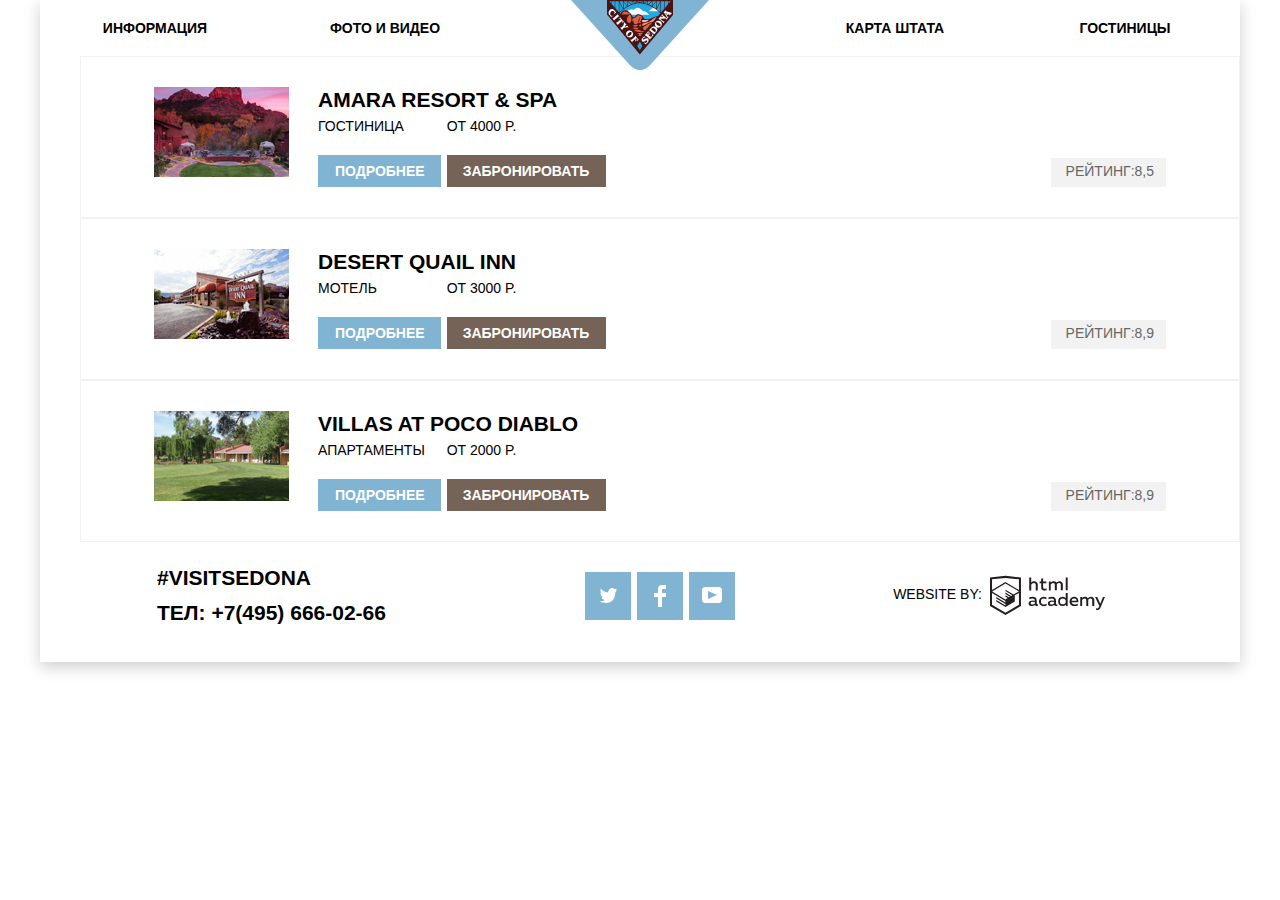
==== commit 97034a1f: "Исправления Сетка" ====
--- a/inner.html
+++ b/inner.html
@@ -10,30 +10,18 @@
   <body class="page-body inner-page">
     <div class="container">
     <header class="main-header">
-     <nav class="main-navigation">
-      <ul class="site-navigation">
-        <li class="site-navigation-item"><a href="info.html">Информация</a></li>
-        <li class="site-navigation-item"><a href="photos.html">Фото и видео</a></li>
-        <li class="site-navigation-item">
-       <a class="main-header-logo" href="#">
-      <svg viewBox="0 0 138 70" xmlns="http://www.w3.org/2000/svg" width="138" height="70">
-  <path d="M138 0H0l59.51 65.68c5.22 5.761 13.76 5.761 18.98 0z" fill="#81b3d3"/>
-  <path d="M36.687.457l32.148 37.879 32.02-37.65z" fill="#23a9e1"/>
-  <path d="M61.1 14.719h17.32c-1.29-.8-4.355-4.582-6.043-3.176-.137.115-4.871-5.744-7.982-2.921-2.713 2.466-3.973-.323-7.048 1.63-3.505 2.318 2.026 3.684 3.753 4.467m26.73-3.478l-9.86.054c3.896-4.5 5.647-4.018 9.86-.054" fill="#fff"/>
-  <path d="M97.622 3.588V1.154h2.08zm-49.245 9.41l.09.083c.024-.024 2.327-2.511 5.983-4.964 3.367-2.259 8.592-4.944 14.383-4.912 5.778.028 11.077 2.722 14.506 4.977 3.665 2.41 6.027 4.84 6.132 4.95l-2.515 2.945c-4.488.616-7.702 3.945-12.077 3.217-2.205-.366-2.271-1.632-2.902-2.893-.484-.969-1.256-.846-2.263-1.24-.937-.366-1.479-1.128-3.351-.688-1.642.385-1.822 2.933-3.865 2.787-1.096-.079-1.175-1.621-2.755-3.596-4.09-4.915-7.892-4.235-10.547.308l19.638 23.33zM40.011 1.153V3.06l-1.604-1.906zm53.876 0h3.227v3.03L93.887 7.96zM89.832 12.61V1.154h3.546v7.404l-3.5 4.098a.966.966 0 0 0-.046-.046m-.508-10.389v9.894a41.051 41.051 0 0 0-3.557-2.986zm-4.165-.358v6.819c-.463-.334-.95-.673-1.465-1.012-.664-.438-1.4-.892-2.194-1.34zm-4.312-.133v4.24a32.83 32.83 0 0 0-3.12-1.474zm.508-.576h3.727l-3.727 4.55zm4.312 0H89.3l-3.634 7.06zm-8.797 0h3.86L77.2 4.282c-.109-.042-.221-.081-.331-.122V1.154zm-.509.417v2.403a25.927 25.927 0 0 0-3.1-.887zm-4.203.042v1.26a21.458 21.458 0 0 0-2.179-.252zm-6.766-.039l2.248 1.042c-.762.043-1.512.13-2.248.253zm-4.12-.003l3.065 1.498c-1.06.229-2.083.528-3.066.875zm3.61 1.2l-3.304-1.617h3.305zm3.566-.342l-2.754-1.275h2.754zm.609-1.275h2.881l-2.881 1.334zm3.759 0h3.24l-3.24 1.584zM60.405 4.265l-3.51-3.11h3.869V4.13l-.359.135m-3.618-2.527l3.093 2.741a31.493 31.493 0 0 0-3.093 1.489zm-4.312.128l3.64 4.48a35.89 35.89 0 0 0-3.64 2.41zm-4.165.358l3.586 6.974a37.772 37.772 0 0 0-3.586 3.151zm3.656 6l-3.634-7.07h3.634zm4.312-2.485l-3.726-4.585h3.726zM43.747 7.497L40.52 3.664v-2.51h3.227zm.508-6.343H47.8v11.16l-3.546-4.212zm24.8-1.153H36v14.582L68.836 54.52l.22-.275L102 15.04V0z" fill="#491213"/>
-  <path d="M66.227 46.026l2.61-4.22 2.598 4.22-2.598 4.23z" fill="#23a9e1"/>
-  <path d="M74.218 30.556c-3.433-2.02-2.564-3.523.23-4.925 1.462-.734 4.754-3.38 6.133-2.499l-6.363 7.424m-2.334 2.517c-2.046-.095-4.33-.365-6.262.055 1.207.302 4.151 1.165 1.41 1.894.983 1.407 2.578 1.317 3.624.082-.425-.209-.655-.466-1.007-.686 1.085-.196 2.1-.822 2.235-1.345m1.235-1.574c-.933-.796-1.877-.84-2.746 0-1.165-2.137-5.4-1.421-7.379-1.72 1.065 2.614 9.65 3.102 10.124 1.72m-6.773-2.151c-1.565-.485-6.84-.364-3.388-1.794 1.065-.441 6.593.063 3.388 1.794m1.912-3.03c-.477-1.077.365-2.36 1.74-1.428 1.199.813-.552 2.017-1.74 1.428m-2.836.091c-2.265.679-5.273-.784-1.63-1.52 2.261-.456 4.666.506 1.63 1.52.091-.027-.084.028 0 0m-2.665-6.234c-.545 1.624-1.533 1.927-1.423-.045.126-2.274 1.609-1.729 3.2-2.6 1.324-.726 2.038-3.385 4.31-1.795 1.014.71 2.176.116 2.5 1.19-.016-.054-2.95 6.692-1.318 6.692-3.22 0-1.8-3.845-.568-6.426-1.198.574-3.143 4.341-1.546 4.961-.831 1.095-3.372 2.561-4.696 1.492-1.006-.81-.447-2.158-.459-3.47m-3.963 2.811c-5.596-.046-1.813-8.648.091-8.128 2.19.696 1.944 8.194-.091 8.128m-6.17-8.146c-2.624-.109-1.526-2.567.257-3.121 1.695-.528 5.25 1.114 6.39 2.205-1.808.555-4.146.476-6.134.568-.146-2.026-.62-1.32-.512.348" fill="#dc6243"/>
-  <path d="M71.774 25.832c-2.908-2.987 4.342-2.712 5.51-3.763.85.284 6.99-5.377 8.485-5.025-1.074 1.26-3.388 5.282-5.047 5.282-1.275 0-2.565-.19-3.552.718-1.444 1.33-3.837 2.006-5.396 2.788" fill="#f49774"/>
-  <path d="M72.727 22.18c-1.592.856-3.098-2.536-.349-2.206 1.826.22 3.676-.154 5.42.147-1.251 1.487-3.056 2.306-5.071 2.059" fill="#f4b1a4"/>
-  <path d="M51.113 20.935c.333.401.578.834.523 1.374-.038.375-.607 1.006-.175 1.198l1.455-1.84c-.39-.098-3.482-3.796-3.532-4.201l-2.051 1.126c.106.429.84.003 1.203.03.538.038.926.363 1.268.747-1.12.94-3.85 3.257-4.138 3.305-.146.023-.706-.39-.714-.037-.004.17.553.659.659.786l1.447 1.722c.401-.183-.072-.475.133-.807.15-.243 3.181-2.77 3.922-3.403m-3.423-4.531c.287-.062.405.282.622-.036l-1.59-1.894c-.241-.287-.546-.595-.459.012.058.409-3.969 3.677-4.215 3.778-.31.128-.492-.27-.72.063.475.564.948 1.129 1.424 1.693.16.19.309.397.485.573.22.22.135-.437.145-.38-.06-.333.342-.616.555-.797 1.004-.884 3.505-2.979 3.753-3.012m-5.694-.595c-1.147.34-2.37-.107-2.731-1.326-.353-1.191.398-2.439 1.344-3.117.935-.67 2.33-.63 2.84.544.224.52.102 1.108-.061 1.625-.105.328-.388.649.035.836.56-.711 1.118-1.421 1.676-2.133-.684-.41-.985-1.092-1.493-1.684-.572-.696-1.34-1.35-2.26-1.483-1.864-.264-3.62 1.66-3.762 3.405-.089.946.242 1.849.808 2.597.487.645 1.213 1.054 1.581 1.788.17.062 1.756-.67 2.133-.815-.033-.072-.057-.178-.11-.237-.494.146 0 0 0 0m25.512 23.636c-.747-.499-2.613-3.044-2.969-3.468l-.213-.253c-.007-.01-.185.145-.16.124-.112.094.086.372-.034.56-.515.806-3.738 3.236-3.905 3.352-.36.25-.756-.103-.967.206.467.554 1.805 2.3 1.96 2.325.311.05.096-.53.136-.649.08-.24 1.71-1.588 2.304-2.084.218-.183.447.276.577.468.212.315.307.65.193 1.019-.075.24-.465.597-.162.762.402-.47 1.533-1.788 1.696-1.98.164-.19-.367-.023-.304-.056-.24.124-.466.153-.69-.018-.063-.047-.707-.702-.643-.757.28-.235.623-.625.984-.714.56-.138 1.027.984 1.11 1.382.078.375.067.77-.05 1.136-.08.251-.316.452.012.604l1.383-1.896a.463.463 0 0 1-.258-.063c-.083-.056.09.045 0 0m-9.227-8.921a3.35 3.35 0 0 0-1.977.793c-1.43 1.203-1.616 3.275-.492 4.753 1.292 1.702 3.374 1.895 5.059.694 1.43-1.205 1.612-3.282.5-4.766-.758-1.01-1.932-1.54-3.09-1.474zm1.19 1.386c.949-.108 1.503.799 1.099 1.768-.42.98-1.43 1.989-2.424 2.38-1.18.465-2.011-.537-1.531-1.657.422-.984 1.43-1.983 2.426-2.38.15-.059.294-.095.43-.11zm-2.783-4.63c.308.038.601.356.824.027l-1.447-1.712c-.386.174.03.356-.126.63-.158.277-1.662.507-2.062.578.146-.418.58-1.698.752-1.84.353-.29.573.28.832-.092l-1.78-2.112c-.2-.238-.362-.667-.636-.441.024-.02.003.955-.058 1.125-.056.153-.608 2.361-1.25 2.901-.32.27-1.453 1.256-1.755 1.362-.35.122-.535-.389-.792-.025l1.617 1.92c.082.096.391.56.498.58.339.06.04-.58.074-.706.098-.28 1.623-1.765 2.27-1.856.948-.133 2.077-.455 3.039-.34.22.027-.229-.028 0 0m24.239 6.77c.124.421.194.865.14 1.305-.07.566-.636 1.898-1.411 1.519-.76-.373-1.425-1.122-2.07-1.657.52-.608.978-1.135 1.853-.84.24.08.446-.024.194-.17-.263-.153-2.022-1.276-2.117-1.169-.175.202.343.564.143.957-.148.29-.396.54-.605.79-.467-.394-1.248-.813-.685-1.464.352-.428.811-.76 1.361-.87.368-.075 1.195.252 1.302-.146-.705-.34-1.41-.677-2.115-1.016.115.52-2.173 2.937-2.681 3.548-.074.088-.427.395-.431.517-.006.278.403.062.427.054.315-.116 4.424 3.317 4.526 3.552.065.182-.144.373-.02.475-.006-.006.148.14.165.12.253-.304 2.936-3.88 3.489-4.036a239.664 239.664 0 0 1-1.537-2.372c-.383.168-.013.616.072.903m-4 4.352c-1.348-.87-3.633.83-3.976.994-.675.319-1.162-.353-.812-.975.304-.54.904-.801 1.5-.837.18-.01.875.128.946.017.084-.131.148-.142.028-.224-.557-.375-1.112-.75-1.667-1.126-.115.685-.9 1.121-1.348 1.585-.534.555-.987 1.253-.987 2.05 0 .736.441 1.39 1.089 1.726.737.384 1.505.076 2.158-.331.407-.255.814-.556 1.249-.76.646-.303 1.495-.041 1.267.824-.183.696-.876 1.337-1.56 1.519-.4.106-.825.07-1.216-.059-.28-.091-.645-.476-.799-.072l2.26 1.647c.068-.493.34-.708.706-1.015.477-.419.933-.858 1.294-1.383.753-1.1 1-2.638-.132-3.58m17.617-28.065a.222.222 0 0 0-.088.072l-.79.95-.814.982c-.168.204-.349.296-.025.467.543-.272 3.518 4.768 3.252 5.492-.47.244-4.49-3.283-4.598-3.516-.033-.095.178-.662-.136-.613-.149.023-.484.583-.578.697l-.577.695c.216.315.336-.013.623.028.249.05 1.198.864 1.456 1.08-.47.017-1.743.086-1.905.074-.586.073-.275-.431-.66-.605l-1.478 1.795-.86 1.043c-.035.042-.03.02.031.072.215.177.068.109.37.004.328-.115 4.256 3.2 4.398 3.369.245.292-.1.633.268.793l1.168-1.418c.059-.072.091-.066.013-.13-.277-.228-.309.138-.65.1-.346-.057-2.855-2.186-3.828-2.992l5.322-.197c.195-.007.74.581.695.79-.052.244-.301.361.034.515.311-.374.64-.746.945-1.125l.148-.184a.478.478 0 0 0 .135-.172l.11-.137c.275-.314 1.169-1.303 1.062-1.396-.3-.26-.446.302-.844-.035-.226-.162-.793-1.16-.935-1.402-.172-.292.394-.583.625-.727.504-.313 2.107-.767 2.26.227.025.167-.177.357-.055.457.028.024.133.156.176.105l2.142-2.576c-.063-.053-.135-.147-.21-.176-.474.473-5.466-1.52-5.83-1.795-.166-.066-.192-.673-.372-.611zm-.225 2.553c.764.318 1.526.638 2.287.96-.23.064-.447.166-.648.293h-.002a3.71 3.71 0 0 0-.621.495l-1.016-1.748zm-6.588 7.753c-1.107-.076-2.23.41-3.023 1.317-1.235 1.5-1.112 3.678.393 4.945 1.518 1.25 3.68.932 4.916-.55 1.232-1.496 1.147-3.68-.385-4.934a3.302 3.302 0 0 0-1.9-.778zm-1.449 1.559c.622.038 1.31.414 1.742.703.78.521 2.214 1.687 1.477 2.738.048-.058.083-.097-.05.07a.162.162 0 0 1-.018.018c-.8.84-2.18.063-2.924-.474-.745-.538-2.022-1.668-1.207-2.664.257-.314.607-.414.98-.391zm-3.127 4.28c-1.214-.067-2.403.496-3.299 1.576-.642.771-1.282 1.544-1.922 2.316.228.332.495-.078.827.113.283.163 4.053 3.312 4.115 3.485.106.297-.165.356.094.568.111.093 2.944-3.405 3.203-4.02.448-1.139.091-2.387-.82-3.175.073.06.177.145-.042-.037-.69-.518-1.427-.787-2.156-.827zm-1.053 1.58c.095.003.184.016.266.037 1.422.363 3.384 2.115 2.129 3.628-.156.193-.029.035-.432.422-.198.19-4.179-3.034-4.02-3.209.475-.521 1.396-.904 2.057-.879z" fill="#fff"/>
-</svg>
-     </a>
-     </li>
-        <li class="site-navigation-item"><a href="map.html">Карта штата</a></li>
-        <li class="site-navigation-item"><a href="hotels.html">Гостиницы</a></li>
-      </ul>
-     </nav>
-    </header>
+      <nav class="main-navigation">
+        <div class="main-header-logo">
+          <img src="img/svg-sedona /logo-sedona.svg" width="138" height="70" alt="">
+        </div>
+       <ul class="navigation-list">
+         <li class="navigation-item"><a href="info.html">Информация</a></li>
+         <li class="navigation-item"><a href="photos.html">Фото и видео</a></li>
+         <li class="navigation-item"><a href="map.html">Карта штата</a></li>
+         <li class="navigation-item"><a href="hotels.html">Гостиницы</a></li>
+       </ul>
+      </nav>
+     </header>
   <main>
     <section class="hotel">
       <h2 class="visually-hidden">Отели</h2>
@@ -158,5 +146,6 @@
    </div>
  </div>
   </footer>
+</div>
  </body>
 </html>
--- a/css/style.css
+++ b/css/style.css
@@ -17,8 +17,8 @@
 
 /* Global */
 
-body{
- min-width: 1220px;
+body {
+ min-width: 1200px;
  margin: 0;
  padding: 0;
  font-family: "PT Sans", Arial, sans-serif;
@@ -34,8 +34,10 @@
 }
 
 .container {
+  position: relative;
   width: 1200px;
   margin: 0 auto;
+  background-color: var(--basic-white);
   box-shadow: 0 5px 15px rgba(0, 0, 0, 0.2);
 }
 
@@ -70,48 +72,60 @@
 
 /* Main navigation */
 
-.site-navigation {
-  width: 100%;
-  height: 55px;
+
+.main-navigation {
+  position: relative;
+  height: 56px;
+}
+
+.main-navigation ul {
+  display: flex;
   margin: 0;
   padding: 0;
-  font-weight: bold;
   list-style: none;
 }
 
-.site-navigation-item {
-  display: block;
-  float: left;
-  width: 240px;
-  height: 55px;
-  margin: 0;
-  padding: 0;
-  text-align: center;
-  vertical-align: middle;
-}
-
-.site-navigation-current a:not([href]) {
+.main-navigation li {
+  display: flex;
+  text-align: center;
+  justify-content: center;
+  width: 25%;
+  font-weight: bold;
+  padding: 15px 0;
+}
+.main-navigation li:nth-child(2) {
+  padding-right: 133px;
+}
+
+.main-navigation li:nth-child(3) {
+  padding-left: 147px;
+} 
+
+
+.navigation-item-current a:not([href]) {
   background-color: var(--basic-white);
 }
 
-.site-navigation a {
+.navigation-item a {
   color: var(--basic-black);
 }
 
-.site-navigation a:hover,
-.site-navigation a:focus {
+.navigation-item a:hover,
+.navigation-item a:focus {
   color: var(--basic-light-blue);
 }
 
-.site-navigation a:active {
+.navigation-item a:active {
   color: var(--basic-light-grey);
 }
 
 .main-header-logo {
-  width: 138px;
-  height: 70px;
-  text-decoration: none;
-}
+  position: absolute;
+  z-index: 1;
+  left: 50%;
+  margin-left: -69px;
+}
+
 
 /* Inner-page */
 
@@ -126,8 +140,8 @@
 .main-content {
   height: 509px;
   text-align: center;
-  background-image: url("img/background-photo.png");
-  background-repeat: no-repeat;
+  background-image: url("../img/background-photo-sedona.jpg");
+
 }
 
 .text-sedona {
@@ -153,7 +167,7 @@
 
 .reasons p {
   text-align: center;
-  padding-top: 57px;
+  margin-top: 56px;
 }
 
 /* Search */
@@ -251,11 +265,10 @@
 .find-button {
     display: block;
     width: 458px;
-    margin-left: 55px;
-    margin-top: 54px;
-    padding: 14px 10px 15px;
+    height: 58px; 
     font-size: 21px;
     line-height: 26px;
+    text-align: center;
     text-transform: uppercase;
     color: var(--basic-white);
     font-weight: bold;
@@ -361,7 +374,7 @@
 
 .star {
 margin-top: 29px;
-background-image: url(img/svg-sedona/star.svg)
+background-image: url(../img/svg-sedona/star.svg)
 background-repeat: space;
 }
 
@@ -445,6 +458,7 @@
 .footer-contacts {
   display: flex;
   flex-direction: column;
+  font-size: 21px;
   font-weight: bold;
   margin: 0 auto;
   margin-left: 117px;
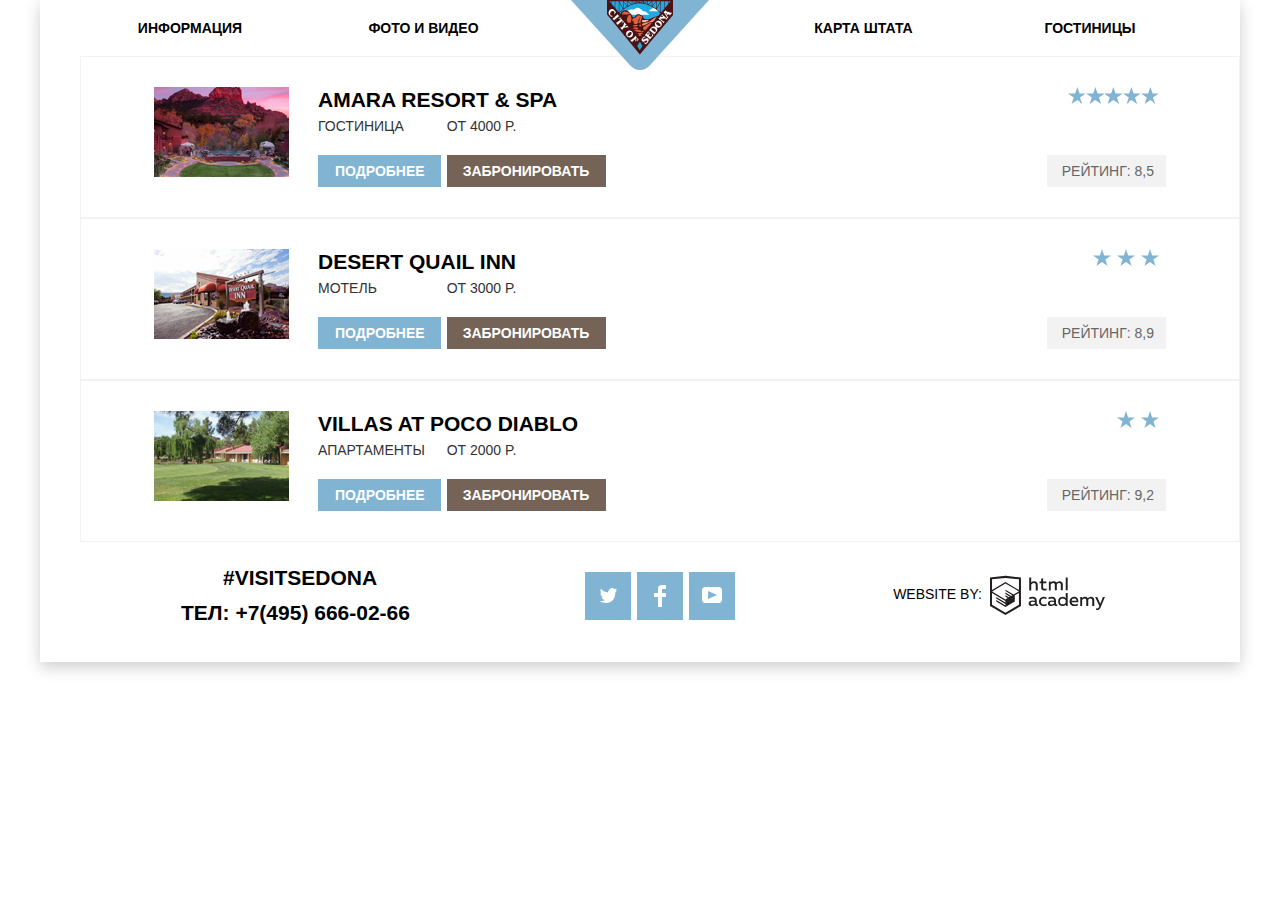
==== commit eccb16bc: "Декорации" ====
--- a/inner.html
+++ b/inner.html
@@ -12,7 +12,7 @@
     <header class="main-header">
       <nav class="main-navigation">
         <div class="main-header-logo">
-          <img src="img/svg-sedona /logo-sedona.svg" width="138" height="70" alt="">
+          <img src="img/logo-sedona.svg" width="138" height="70" alt="">
         </div>
        <ul class="navigation-list">
          <li class="navigation-item"><a href="info.html">Информация</a></li>
@@ -23,8 +23,7 @@
       </nav>
      </header>
   <main>
-    <section class="hotel">
-      <h2 class="visually-hidden">Отели</h2>
+
        <ul class="hotel-list">
       <li class="hotel-item">
       <div class="hotel-item-image">
@@ -47,9 +46,9 @@
       </div>
     </div>
   </div>
-        <div class="rating">
-        <div class="star-four"></div>
-         <p>Рейтинг:8,5</p>
+        <div class="rating-hotel">
+        <div class="star four"></div>
+         <p class="rating">Рейтинг: 8,5</p>
        </div>
       </li>
       <li class="hotel-item">
@@ -73,9 +72,9 @@
       </div>
     </div>
   </div>
-        <div class="rating">
-        <div class="star-three"></div>
-         <p>Рейтинг:8,9</p>
+        <div class="rating-hotel">
+          <div class="star three"></div>
+           <p class="rating">Рейтинг: 8,9</p>
        </div>
       </li>
       <li class="hotel-item">
@@ -99,9 +98,9 @@
       </div>
     </div>
   </div>
-       <div class="rating">
-        <div class="star-two"></div>
-        <p>Рейтинг:8,9</p>
+       <div class="rating-hotel">
+          <div class="star two"></div>
+          <p class="rating">Рейтинг: 9,2</p>
       </div>
       </li>
      </ul>
--- a/css/style.css
+++ b/css/style.css
@@ -2,13 +2,16 @@
 
 :root {
   --basic-black: #000000;
+  --basic-light-black: #333333;
   --basic-dark-brown: #503E33;
   --basic-brown: #604E43;
   --basic-light-brown: #766357;
-  --basic-extra-dark:#888888;
+  --basic-extra-dark: #888888;
   --basic-dark-grey: #666666;
+  --basic-standart-grey: #A9A9A9;
   --basic-grey: #EEEEEE;
   --basic-light-grey: #F2F2F2;
+  --basic-light-light-grey: #EBEBEB;
   --basic-dark-blue: #5496BD;
   --basic-blue: #669EC0;
   --basic-light-blue: #81B3D2;
@@ -61,7 +64,9 @@
 }
 
 /* Grid */
-
+*, *::before, *::after {
+  box-sizing: border-box;
+}
 
 .page-body {
   min-height: 100%;
@@ -137,66 +142,160 @@
 
 /* Main-content */
 
-.main-content {
+.background-image {
+  position: relative;
+  width: 1200px;
   height: 509px;
-  text-align: center;
-  background-image: url("../img/background-photo-sedona.jpg");
-
-}
-
-.text-sedona {
   padding-top: 78px;
-  padding-bottom: 81px;
-}
+  text-align: center;
+  background-image: url(../img/background-photo-sedona.jpg);
+
+}
+
+.background-image::after {
+  content: "";
+  position: absolute;
+  left: 0px;
+  bottom: 0px;
+  width: 1200px;
+  height: 57px;
+  background-image: url(../img/Shape.svg);
+  background-repeat: no-repeat;
+  background-position: center;
+}
+
 
 /* Reasons */
 
-.reasons {
-  height: 272px;
-  margin: 0 auto;
-  padding-top: 43px;
-  background: var(--basic-white);
-}
-
-.reasons h2 {
+.promo h2 {
   text-align: center;
   font-weight: bold;
   font-size: 21px;
   line-height: 26px;
-}
-
-.reasons p {
-  text-align: center;
-  margin-top: 56px;
-}
+  margin-top: 45px;
+}
+
+.promo p {
+  text-align: center;
+  margin-top: 43px;
+  margin-bottom: 51px;
+  color: var(--basic-light-black);
+  text-align: center;
+}
+
+/* Advantages */
+
+.advantages-list {
+  list-style: none;
+}
+.reasons {
+  display: flex;
+  flex-direction: column;
+}
+
+.reasons-item__blue {
+  display: flex;
+  text-align: center;
+  flex-direction: raw;
+  background-color: var(--basic-light-blue);
+}
+
+.reasons-item__blue:nth-child(2) {
+  flex-direction: row-reverse;
+}
+
+.reasons-description {
+  width: 400px;
+  color: var(--basic-white);
+  text-align: center;
+  display: flex;
+  margin: auto;
+  flex-direction: column;
+}
+.reasons-description h2 {
+  width: 155px;
+  font-weight: bold;
+  font-size: 21px;
+  line-height: 21px;
+  margin-bottom: 25px;
+  margin-left: auto;
+  margin-right: auto;
+}
+
+.reasons-description p {
+  margin-top: 23px;
+  padding-left: 9px;
+  padding-right: 10px;
+}
+
+.reasons-image img {
+  display: block;
+  max-width: 100%;
+  max-height: 100%;
+}
+
+.reasons-item__grey {
+  display: flex;
+  margin: auto;
+  text-align: center;
+  width: 100%;
+  background-color: var(--basic-grey);
+}
+
+.reasons-item__grey .reasons-description {
+  color: var(--basic-black);
+  padding: 40px;
+  padding-top: 40px;
+  padding-bottom: 40px;
+  padding: 40px 350px;
+  padding-left: 22px;
+  padding-right: 22px;
+}
+.advantages-list {
+  list-style: none;
+  display: flex;
+  margin: 0;
+  padding: 0;
+  text-align: center;
+  justify-content: space-around;
+}
+
+.advantages-list__item {
+  padding-top: 61px;
+  margin-bottom: 66px;
+}
+.advantages-list__item svg {
+  fill: var(--basic-light-blue);
+}
+
 
 /* Search */
 
-.search {
-  padding-bottom: 62px;
-}
-
-.search-title {
+.search h2 {
   font-weight: bold;
   font-size: 30px;
   line-height: 24px;
   text-align: center;
-}
-
-.search-description {
-  text-align: center;
+  text-transform: uppercase;
+  margin-top: 58px;
+  margin-bottom: 31px;
+}
+
+.search p {
+  font-weight: normal;
   font-size: 14px;
   line-height: 24px;
-}
-
-/* Appointment */
+  text-align: center;
+  text-transform: uppercase;
+  margin-bottom: 18px;
+  margin-top: 11px;
+}
 
 /* Form */
-
 
 .search-button {
   width: 568px;
-  display: block;
+  display: flex;
   margin: 0 auto;
   text-transform: uppercase;
   font-size: 21px;
@@ -217,51 +316,198 @@
 
 .search-button:active {
   background-color: var(--basic-dark-brown);
+  color: rgba(255, 255, 255, .3);
   opacity: 0.3;
 }
 
-.form-search {
-  position: relative;
-  display: flex;
-  flex-wrap: wrap;
+.search-button {
+  position: relative;
+  z-index: 1;
+  cursor: pointer;
+}
+
+.form {
+  position: absolute;
+  z-index: 2;
+  display: flex;
+  flex-direction: column;
+  width: 568px;
   height: 395px;
-  margin-left: 315px;
-  margin-right: 316px;
+  left: 50%;
+  transform: translateX(-50%);
   padding: 55px;
+  padding-top: 44px;
+  background-color: var(--basic-white);
   box-shadow: 0px 7px 15px rgba(0, 1, 1, 0.15);
 }
 
-.form-search p {
-  font-weight: bold;
-}
-
-.form-search input{
-  width: 346px;
+.adl-and-chl {
+  display: flex;
+  justify-content: space-between;
+}
+
+
+
+.appointment-item label {
+  font-size: 14px;
+ line-height: 26px;
+ font-weight: normal;
+ color: var(--basic-black);
+ text-transform: uppercase;
+}
+
+.appointment-item .appointment-begin-date {
+  margin-right: 20px;
+}
+.appointment-item .appointment-end-date {
+  margin-right: 26px;
+}
+.appointment-item .appointment-item-adl {
+  margin-right: 36px;
+}
+.appointment-item .appointment-item-chl {
+  margin-right: 23px;
+}
+.appointment-item .order-date {
+  position: relative;
+}
+.appointment-item input {
+ font-size: 14px;
+ line-height: 26px;
+ font-weight: normal;
+ color: var(--basic-black);
+ text-transform: uppercase;
+ background-color: var(--basic-light-grey);
+ border: none;
+ padding-left: 12px;
+ width: 346px;
+ height: 38px;
+}
+.appointment-item input:hover,
+.appointment-item input:focus{
+  background-color: var(--basic-light-light-grey);
+}
+.appointment-item input:active {
+  background-color: var(--basic-white);
+  border: 2px solid #E5E5E5;
+  box-sizing: border-box;
+}
+.appointment-item .appointment-item-adl {
+  padding-left: 0px;
+  padding-right: 0px;
+  text-align: center;
+  width: 114px;
   height: 38px;
-  margin-left: 23px;
-  padding: 0;
-  padding-right:;
-  padding-left: ;
-  text-transform: uppercase;
-  font-weight: bold;
-  background: var(--basic-light-grey);
-}
-
-.appointment-item {
-  position: relative;
-  display: flex;
-  width: 100%;
+}
+.appointment-item .appointment-item-chl {
+  padding-left: 0px;
+  padding-right: 0px;
+  text-align: center;
+  width: 114px;
+  height: 38px;
+}
+.calendar1 {
+  position: absolute;
+  top: 62px;
+  right: 64px;
+  width: 21px;
+  height: 22px;
   margin: 0;
-  margin-bottom: 30px;
-  align-items: center;
-}
-
-.half-appointment-item{
-  display: flex;
-  width: 50%;
-  align-items: center;
-}
-
+  padding: 0px;
+  border: none;
+  background: none;
+}
+
+.calendar2 {
+  position: absolute;
+  top: 129px;
+  right: 64px;
+  width: 21px;
+  height: 22px;
+  margin: 0;
+  padding: 0px;
+  border: none;
+  background: none;
+}
+.calendar1 svg,
+.calendar2 svg {
+  fill: var(--basic-standart-grey);
+}
+
+.calendar1 svg:hover,
+.calendar2 svg:hover,
+.calendar1 svg:focus,
+.calendar2 svg:focus {
+ background-color: var(--basic-black);
+}
+.calendar1 svg:active,
+.calendar2 svg:active {
+  background-color: var(--basic-light-blue);
+}
+:focus{
+  outline: 0;
+}
+.appointment-item-adl,
+.appointment-item-chl {
+  position: relative;
+}
+
+.appointment-item .minus1 {
+  content: "";
+  position: absolute;
+
+}
+.minus,
+.plus {
+  position: relative;
+  font-weight: bold;
+  width: 38px;
+  height: 38px;
+  color: var(--basic-standart-grey);
+  border: none;
+  cursor: pointer;
+  background-color: var(--basic-light-grey);
+}
+.plus:hover::before,
+.plus:focus::before,
+.minus:hover::before,
+.minus:focus::before,
+.plus:hover::after,
+.plus:focus::after {
+  background-color: var(--basic-black);
+}
+
+.plus:active::before,
+.plus:active::after,
+.minus:active::before {
+  background-color: var(--basic-light-blue);
+}
+
+.minus {
+  margin-left: auto;
+}
+
+.minus::before {
+  position: absolute;
+  top: 18px;
+  left: 13px;
+  width: 12px;
+  height: 3px;
+  background-color: var(--basic-standart-grey);
+}
+
+.plus::before,
+.plus::after {
+  position: absolute;
+  top: 18px;
+  left: 13px;
+  width: 12px;
+  height: 3px;
+  background-color: var(--basic-standart-grey);
+}
+.chl {
+  padding-left: 53px;
+}
 .find-button {
     display: block;
     width: 458px;
@@ -294,13 +540,12 @@
 }
 
 .hotel-item {
-display: flex;
+ display: flex;
  padding: 30px 73px;
  border: 1px solid #f2f2f2;
 }
 
 .hotel-name {
-  text-align;
   font-weight: bold;
   font-size: 21px;
   line-height: 26px;
@@ -314,21 +559,19 @@
   display: block;
 }
 
-info-hotel {
+.info-hotel {
   display: flex;
   flex-direction: column;
   justify-content: space-between;
-  margin-top: 7px;
-
 }
 
 .info-hotel h3 {
-margin: 0;
-font-weight: bold;
-font-size: 21px;
-line-height: 26px;
-color: var(--basic-black);
-text-align: left;
+ margin: 0;
+ font-weight: bold;
+ font-size: 21px;
+ line-height: 26px;
+ color: var(--basic-black);
+ text-align: left;
 }
 
 .block-info {
@@ -338,34 +581,38 @@
 
 .info-hotel p {
  margin: 0;
+ color: var(--basic-light-black);
+ 
 }
 
 .info-hotel span {
   margin: 0;
+  color: var(--basic-light-black);
 }
 
 .left-info {
-display: flex;
-flex-direction: column;
+  display: flex;
+  flex-direction: column;
 }
 
 .right-info  {
-display: flex;
-flex-direction: column;
-margin-left: 6px;
+  display: flex;
+  flex-direction: column;
+  margin-left: 6px;
+}
+
+.rating-hotel {
+  display: flex;
+  flex-direction: column;
+  margin-left: auto;
+  justify-content: space-between;
 }
 
 .rating {
-display: flex;
-flex-direction: column;
-margin-left: auto;
-justify-content: space-between;
-}
-
-.rating p {
   margin: 0;
   padding-right: 12px;
   padding-bottom: 3px;
+  padding-top: 3px;
   padding-left: 15px;
   text-align: center;
   color: var(--basic-dark-grey);
@@ -373,27 +620,29 @@
 }
 
 .star {
-margin-top: 29px;
-background-image: url(../img/svg-sedona/star.svg)
-background-repeat: space;
+  display: block;
+  margin-bottom: 47px;
+  background-image: url(../img/star.svg);
+  background-repeat: space;
+  background-size: 18px 17px; 
 }
 
 .four {
- width: 91px;
- height: 17px;
- margin-right: 71px;
+  width: 91px;
+  height: 17px;
+  margin-left: 21px;
 }
 
 .three {
   width: 66px;
   height: 17px;
-  margin-right: 71px;
+  margin-left: 46px;
 }
 
 .two {
   width: 42px;
   height: 17px;
-  margin-right: 71px;
+  margin-left: 70px;
 }
 
 /* Button hotel */
@@ -461,18 +710,22 @@
   font-size: 21px;
   font-weight: bold;
   margin: 0 auto;
-  margin-left: 117px;
-}
-
+}
+
+.footer-contacts span {
+  margin-left: 153px;
+}
 .tel {
   padding-top: 9px;
   color: var(--basic-black);
+  margin-left: 111px;
 }
 
 .main-info {
   display: flex;
   width: 1200px;
 }
+
 /* Social */
 
 .footer-social {
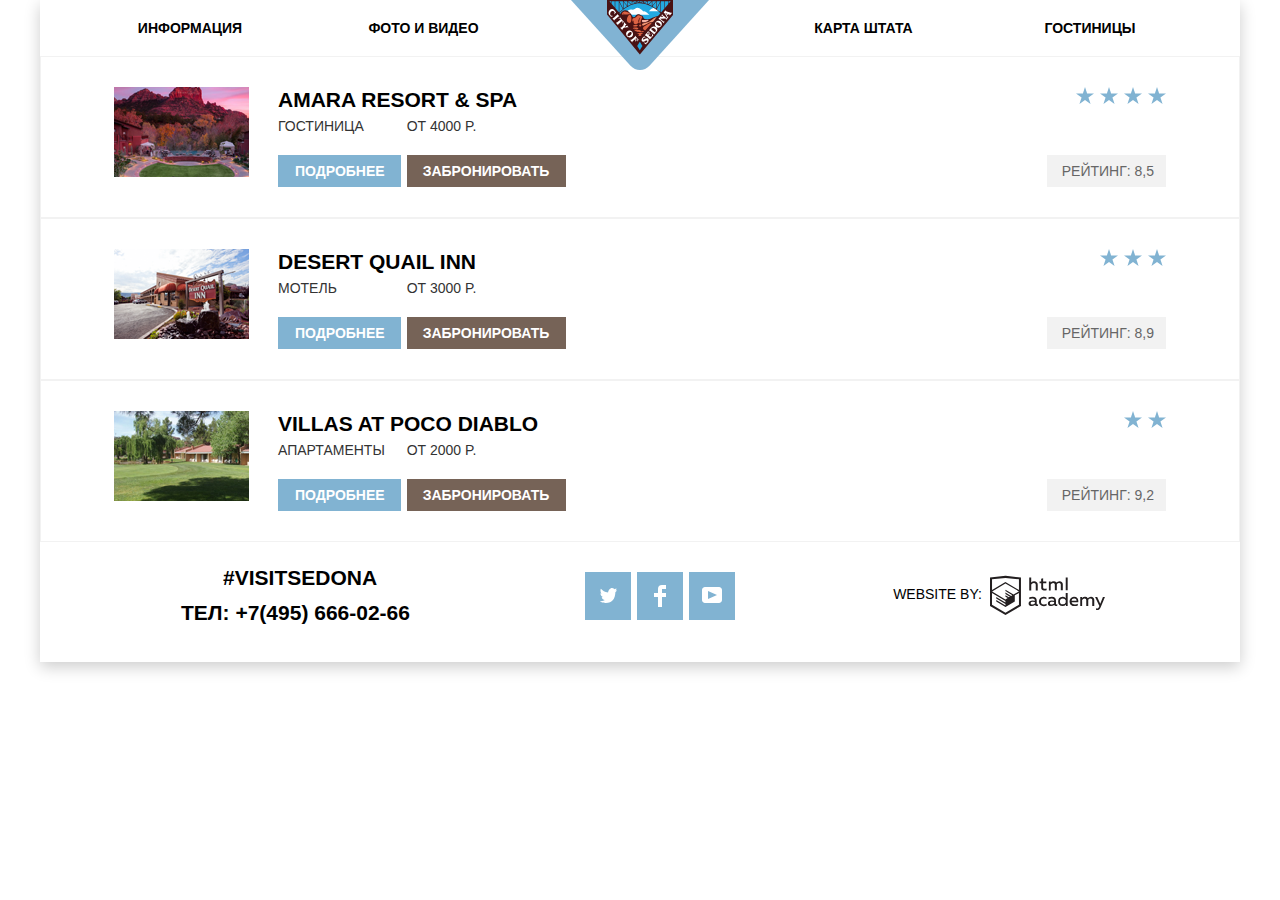
==== commit 67450345: "Декорирование" ====
--- a/inner.html
+++ b/inner.html
@@ -23,8 +23,9 @@
       </nav>
      </header>
   <main>
-
-       <ul class="hotel-list">
+  <section class="result-search">
+    <h1 class="visually-hidden">Результат поиска</h1>
+   <ul class="hotel-list">
       <li class="hotel-item">
       <div class="hotel-item-image">
       <img src="img/amara-hotel.png" width="135" height="90" alt="Amara resort & spa">
@@ -47,7 +48,12 @@
     </div>
   </div>
         <div class="rating-hotel">
-        <div class="star four"></div>
+          <div class="stars">
+            <svg class="star" xmlns="http://www.w3.org/2000/svg" width="18" height="17" viewBox="0 0 18 17"><path fill="#81B3D2" d="M9.002 0l2.126 6.494h6.877l-5.564 4.012L14.566 17l-5.564-4.013L3.438 17l2.126-6.494L0 6.494h6.878z"/></svg>
+            <svg class="star" xmlns="http://www.w3.org/2000/svg" width="18" height="17" viewBox="0 0 18 17"><path fill="#81B3D2" d="M9.002 0l2.126 6.494h6.877l-5.564 4.012L14.566 17l-5.564-4.013L3.438 17l2.126-6.494L0 6.494h6.878z"/></svg>
+            <svg class="star" xmlns="http://www.w3.org/2000/svg" width="18" height="17" viewBox="0 0 18 17"><path fill="#81B3D2" d="M9.002 0l2.126 6.494h6.877l-5.564 4.012L14.566 17l-5.564-4.013L3.438 17l2.126-6.494L0 6.494h6.878z"/></svg>
+            <svg class="star" xmlns="http://www.w3.org/2000/svg" width="18" height="17" viewBox="0 0 18 17"><path fill="#81B3D2" d="M9.002 0l2.126 6.494h6.877l-5.564 4.012L14.566 17l-5.564-4.013L3.438 17l2.126-6.494L0 6.494h6.878z"/></svg>
+            </div>
          <p class="rating">Рейтинг: 8,5</p>
        </div>
       </li>
@@ -73,7 +79,11 @@
     </div>
   </div>
         <div class="rating-hotel">
-          <div class="star three"></div>
+          <div class="stars">
+            <svg class="star" xmlns="http://www.w3.org/2000/svg" width="18" height="17" viewBox="0 0 18 17"><path fill="#81B3D2" d="M9.002 0l2.126 6.494h6.877l-5.564 4.012L14.566 17l-5.564-4.013L3.438 17l2.126-6.494L0 6.494h6.878z"/></svg>
+            <svg class="star" xmlns="http://www.w3.org/2000/svg" width="18" height="17" viewBox="0 0 18 17"><path fill="#81B3D2" d="M9.002 0l2.126 6.494h6.877l-5.564 4.012L14.566 17l-5.564-4.013L3.438 17l2.126-6.494L0 6.494h6.878z"/></svg>
+            <svg class="star" xmlns="http://www.w3.org/2000/svg" width="18" height="17" viewBox="0 0 18 17"><path fill="#81B3D2" d="M9.002 0l2.126 6.494h6.877l-5.564 4.012L14.566 17l-5.564-4.013L3.438 17l2.126-6.494L0 6.494h6.878z"/></svg>
+          </div>
            <p class="rating">Рейтинг: 8,9</p>
        </div>
       </li>
@@ -99,7 +109,10 @@
     </div>
   </div>
        <div class="rating-hotel">
-          <div class="star two"></div>
+           <div class="stars">
+            <svg class="star" xmlns="http://www.w3.org/2000/svg" width="18" height="17" viewBox="0 0 18 17"><path fill="#81B3D2" d="M9.002 0l2.126 6.494h6.877l-5.564 4.012L14.566 17l-5.564-4.013L3.438 17l2.126-6.494L0 6.494h6.878z"/></svg>
+            <svg class="star" xmlns="http://www.w3.org/2000/svg" width="18" height="17" viewBox="0 0 18 17"><path fill="#81B3D2" d="M9.002 0l2.126 6.494h6.877l-5.564 4.012L14.566 17l-5.564-4.013L3.438 17l2.126-6.494L0 6.494h6.878z"/></svg>
+            </div>
           <p class="rating">Рейтинг: 9,2</p>
       </div>
       </li>
--- a/css/style.css
+++ b/css/style.css
@@ -196,7 +196,7 @@
 .reasons-item__blue {
   display: flex;
   text-align: center;
-  flex-direction: raw;
+  flex-direction: row;
   background-color: var(--basic-light-blue);
 }
 
@@ -271,31 +271,44 @@
 
 /* Search */
 
+
+.search {
+  position: relative;
+  margin: 0;
+}
+
 .search h2 {
   font-weight: bold;
   font-size: 30px;
   line-height: 24px;
   text-align: center;
   text-transform: uppercase;
-  margin-top: 58px;
-  margin-bottom: 31px;
-}
-
-.search p {
+  margin: 0;
+  padding-top: 58px;
+  padding-bottom: 31px;
+}
+
+.question {
+  width: 435px;
+  margin: 0 auto;
+  padding-bottom: 50px;
+  text-align: center;
+}
+.question p {
   font-weight: normal;
   font-size: 14px;
   line-height: 24px;
   text-align: center;
   text-transform: uppercase;
-  margin-bottom: 18px;
-  margin-top: 11px;
+  margin: 0;
 }
 
 /* Form */
 
 .search-button {
   width: 568px;
-  display: flex;
+  display: block;
+  position: relative;
   margin: 0 auto;
   text-transform: uppercase;
   font-size: 21px;
@@ -307,6 +320,7 @@
   border: none;
   color: var(--basic-white);
   background-color: var(--basic-light-brown);
+  z-index: 1;
 }
 
 .search-button:hover,
@@ -324,139 +338,100 @@
   position: relative;
   z-index: 1;
   cursor: pointer;
-}
-
+  text-align: center;
+}
+
+.search-form {
+  position: relative;
+  z-index: 2;
+  display: none;
+}
 .form {
   position: absolute;
   z-index: 2;
   display: flex;
-  flex-direction: column;
+  flex-wrap: wrap;
   width: 568px;
-  height: 395px;
-  left: 50%;
+  margin-left: 50%;
+  font-weight: bold;
+  color: var(--basic-black);
   transform: translateX(-50%);
+  transform-origin: top center;
   padding: 55px;
-  padding-top: 44px;
   background-color: var(--basic-white);
   box-shadow: 0px 7px 15px rgba(0, 1, 1, 0.15);
 }
 
-.adl-and-chl {
-  display: flex;
-  justify-content: space-between;
-}
-
-
-
-.appointment-item label {
-  font-size: 14px;
- line-height: 26px;
- font-weight: normal;
- color: var(--basic-black);
- text-transform: uppercase;
-}
-
-.appointment-item .appointment-begin-date {
-  margin-right: 20px;
-}
-.appointment-item .appointment-end-date {
-  margin-right: 26px;
-}
-.appointment-item .appointment-item-adl {
-  margin-right: 36px;
-}
-.appointment-item .appointment-item-chl {
-  margin-right: 23px;
-}
-.appointment-item .order-date {
-  position: relative;
-}
-.appointment-item input {
- font-size: 14px;
- line-height: 26px;
- font-weight: normal;
- color: var(--basic-black);
+.open-form {
+  display: block;
+}
+.form p:last-child {
+  margin: 55px 0 0 0;
+}
+
+.appointment-item {
+  position: relative;
+  display: flex;
+  width: 100%;
+  margin-bottom: 29px;
+  align-items: center;
+}
+
+.form input[type='text'] {
+ box-sizing: border-box;
+ margin-left: auto;
  text-transform: uppercase;
  background-color: var(--basic-light-grey);
- border: none;
+ border: 2px solid transparent;
+ background-color: var(--basic-light-grey);
+ padding: 0;
+ padding-right: 40px;
  padding-left: 12px;
  width: 346px;
  height: 38px;
 }
-.appointment-item input:hover,
-.appointment-item input:focus{
+
+.form input[type='text']:hover,
+.form input[type='number']:hover {
   background-color: var(--basic-light-light-grey);
 }
-.appointment-item input:active {
+
+.form input[type='text']:focus,
+.form input[type='number']:focus {
   background-color: var(--basic-white);
   border: 2px solid #E5E5E5;
-  box-sizing: border-box;
-}
-.appointment-item .appointment-item-adl {
-  padding-left: 0px;
-  padding-right: 0px;
-  text-align: center;
-  width: 114px;
-  height: 38px;
-}
-.appointment-item .appointment-item-chl {
-  padding-left: 0px;
-  padding-right: 0px;
-  text-align: center;
-  width: 114px;
-  height: 38px;
-}
-.calendar1 {
+}
+.half-appointment-item {
+  display: flex;
+  width: 50%;
+  margin: 0;
+  align-items: center;
+}
+
+.chl {
+  padding-left: 53px;
+}
+
+.calendar {
   position: absolute;
-  top: 62px;
-  right: 64px;
+  top: 0px;
+  right: 0px;
   width: 21px;
   height: 22px;
   margin: 0;
-  padding: 0px;
+  cursor: pointer;
   border: none;
-  background: none;
-}
-
-.calendar2 {
-  position: absolute;
-  top: 129px;
-  right: 64px;
-  width: 21px;
-  height: 22px;
-  margin: 0;
-  padding: 0px;
-  border: none;
-  background: none;
-}
-.calendar1 svg,
-.calendar2 svg {
-  fill: var(--basic-standart-grey);
-}
-
-.calendar1 svg:hover,
-.calendar2 svg:hover,
-.calendar1 svg:focus,
-.calendar2 svg:focus {
- background-color: var(--basic-black);
-}
-.calendar1 svg:active,
-.calendar2 svg:active {
-  background-color: var(--basic-light-blue);
-}
-:focus{
-  outline: 0;
-}
-.appointment-item-adl,
-.appointment-item-chl {
-  position: relative;
-}
-
-.appointment-item .minus1 {
-  content: "";
-  position: absolute;
-
-}
+  background-color: none;
+}
+
+.calendar svg:hover,
+.calendar svg:focus {
+ fill: var(--basic-black);
+}
+.calendar svg:active {
+  fill: var(--basic-light-blue);
+}
+
 .minus,
 .plus {
   position: relative;
@@ -493,6 +468,7 @@
   left: 13px;
   width: 12px;
   height: 3px;
+  content: '';
   background-color: var(--basic-standart-grey);
 }
 
@@ -503,11 +479,10 @@
   left: 13px;
   width: 12px;
   height: 3px;
+  content: '';
   background-color: var(--basic-standart-grey);
 }
-.chl {
-  padding-left: 53px;
-}
+
 .find-button {
     display: block;
     width: 458px;
@@ -536,19 +511,14 @@
 .hotel-list {
   display: flex;
   flex-direction: column;
-  margin: 0;
+  margin: 0px;
+  padding: 0px;
 }
 
 .hotel-item {
  display: flex;
  padding: 30px 73px;
  border: 1px solid #f2f2f2;
-}
-
-.hotel-name {
-  font-weight: bold;
-  font-size: 21px;
-  line-height: 26px;
 }
 
 .hotel-item-image {
@@ -619,30 +589,17 @@
   background-color: var(--basic-light-grey);
 }
 
+.stars {
+  display: flex;
+  margin-bottom: 47px;
+  justify-content: flex-end;
+}
+
 .star {
-  display: block;
-  margin-bottom: 47px;
-  background-image: url(../img/star.svg);
-  background-repeat: space;
-  background-size: 18px 17px; 
-}
-
-.four {
-  width: 91px;
-  height: 17px;
-  margin-left: 21px;
-}
-
-.three {
-  width: 66px;
-  height: 17px;
-  margin-left: 46px;
-}
-
-.two {
-  width: 42px;
-  height: 17px;
-  margin-left: 70px;
+  margin-right: 6px;
+}
+.star:last-child {
+  margin-right: 0px;
 }
 
 /* Button hotel */
@@ -688,15 +645,20 @@
   background-color: var(--basic-dark-brown);
 }
 
-
+.image-map {
+  display: flex;
+  justify-content: center;
+}
 /* Main-footer */
 
 .index-footer {
   position: absolute;
+  bottom: 0;
   background: rgba(255, 255, 255, 0.9);
 }
 .page-footer {
   position: relative;
+  z-index: 1;
   display: flex;
   margin: 0;
   padding-top: 23px;
@@ -723,7 +685,7 @@
 
 .main-info {
   display: flex;
-  width: 1200px;
+  width: 400px;
 }
 
 /* Social */
@@ -764,7 +726,7 @@
 }
 
 .twitter:active,
-.facebook:activ,
+.facebook:active,
 .youtube:active {
   opacity: 0.3;
 }
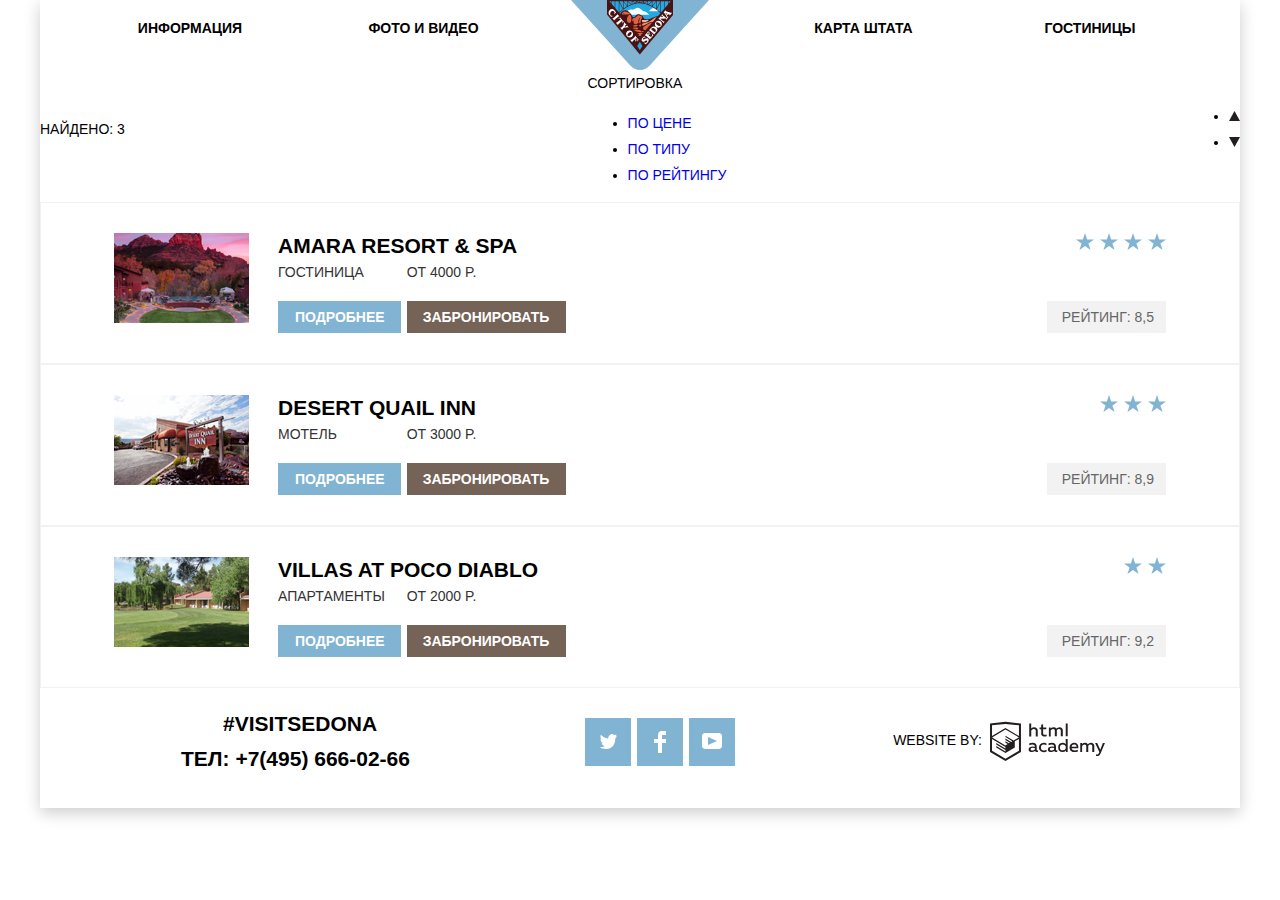
==== commit 0a533613: "Продолжение разметки" ====
--- a/inner.html
+++ b/inner.html
@@ -23,6 +23,34 @@
       </nav>
      </header>
   <main>
+  <section class="filters-hotel">
+    <div class="filters-text">
+    <h1 class="visually-hidden">Фильтры</h1>
+    <p>Найдено: 3</p>
+  </div>
+  <div class="sorting">
+    <p>Сортировка</p>
+    <ul>
+      <li><a class="cost" href="#">По цене</a></li>
+      <li><a href="#">По типу</a></li>
+      <li><a href="#">По рейтингу</a></li>
+    </ul>
+  </div>
+  <div class="arrows">
+    <ul>
+      <li>
+        <a class="up" href="#" aria-label="Наверх">
+        <svg xmlns="http://www.w3.org/2000/svg" width="11" height="10" viewBox="0 0 11 10"><path fill="#231F20" d="M5.5 0L0 10h11z"/></svg>
+      </a>
+    </li>
+      <li>
+        <a class="down-active" href="#" aria-label="Вниз">
+        <svg xmlns="http://www.w3.org/2000/svg" width="11" height="10" viewBox="0 0 11 10"><path fill="#231F20" d="M5.5 10L0 0h11"/></svg>
+      </a>
+    </li>
+    </ul>
+  </div>
+  </section>
   <section class="result-search">
     <h1 class="visually-hidden">Результат поиска</h1>
    <ul class="hotel-list">
--- a/css/style.css
+++ b/css/style.css
@@ -506,6 +506,18 @@
   background: var(--basic-dark-blue);
 }
 
+/* Filters */
+
+.filters-hotel {
+  display: flex;
+  flex-direction: row;
+  flex-wrap: wrap;
+  align-items: center;
+  justify-content: space-between;
+  width: 100%;
+  
+}
+
 /* Hotel */
 
 .hotel-list {
